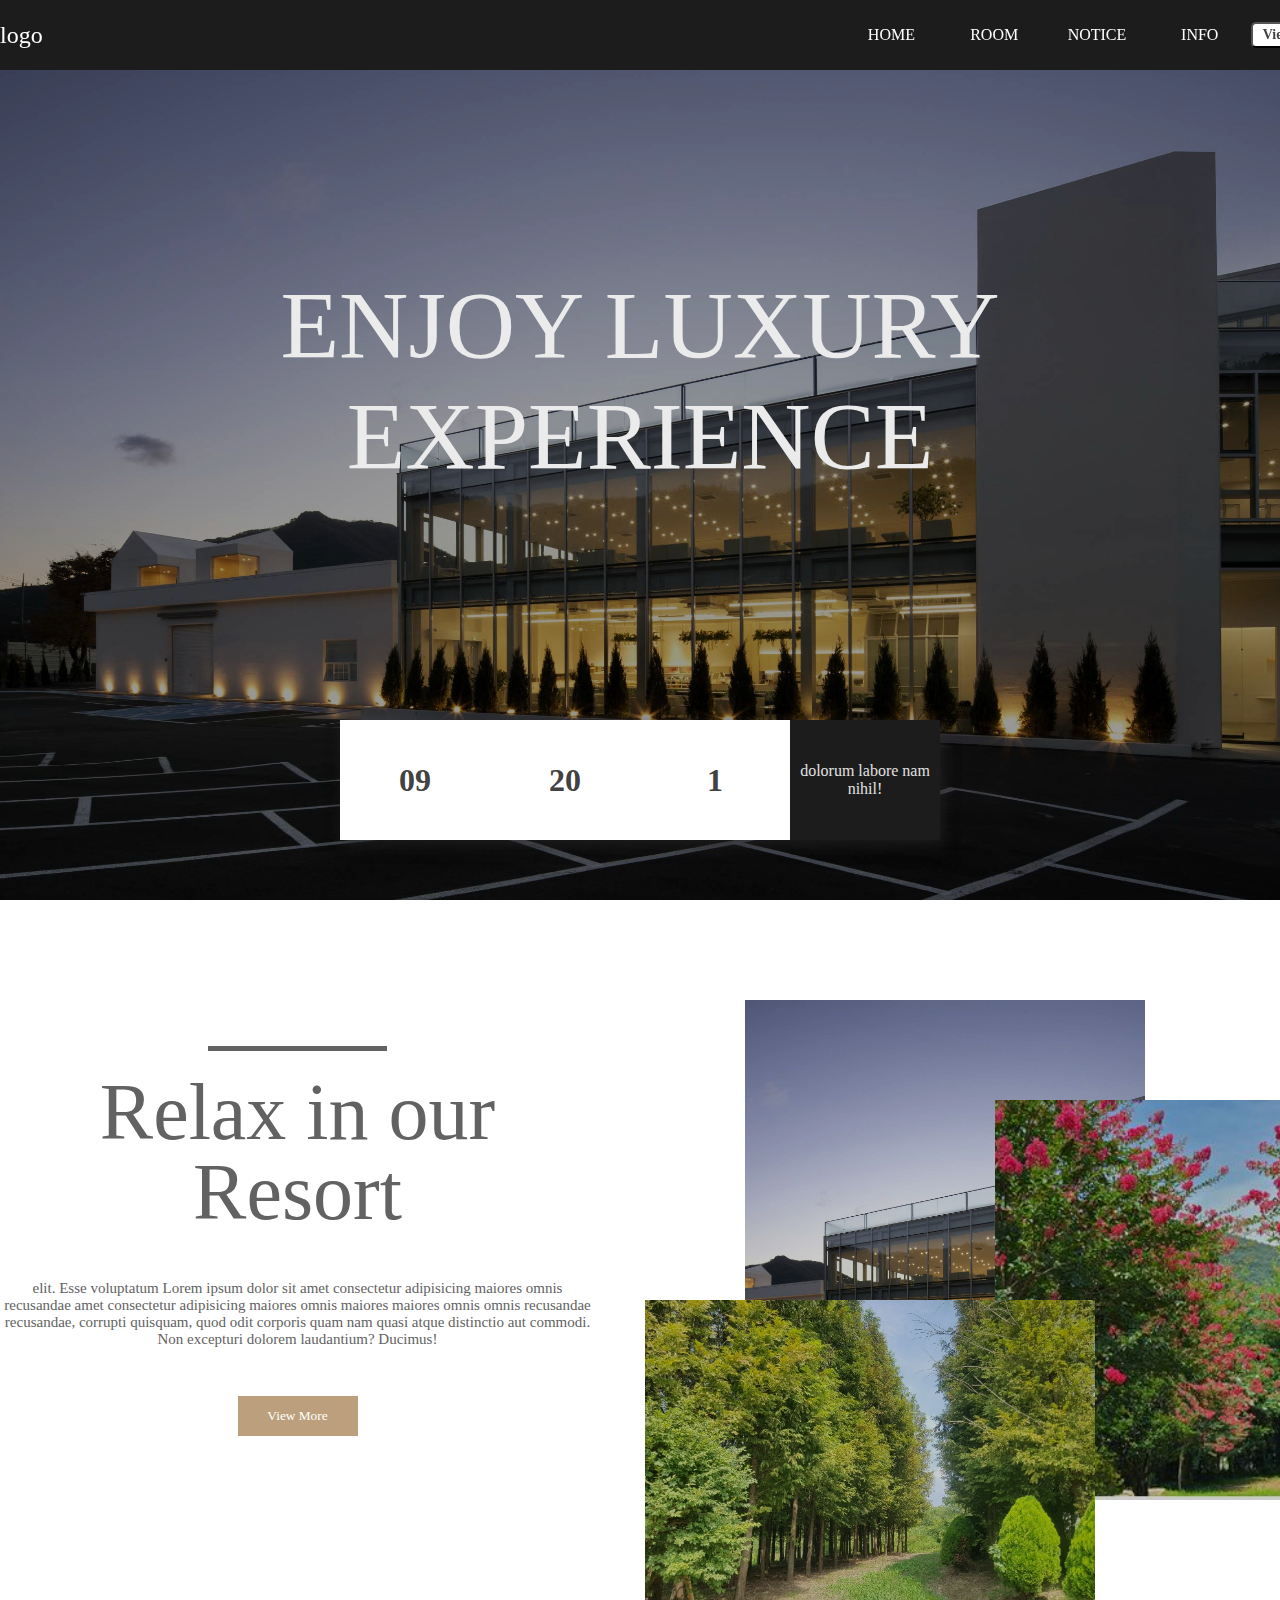
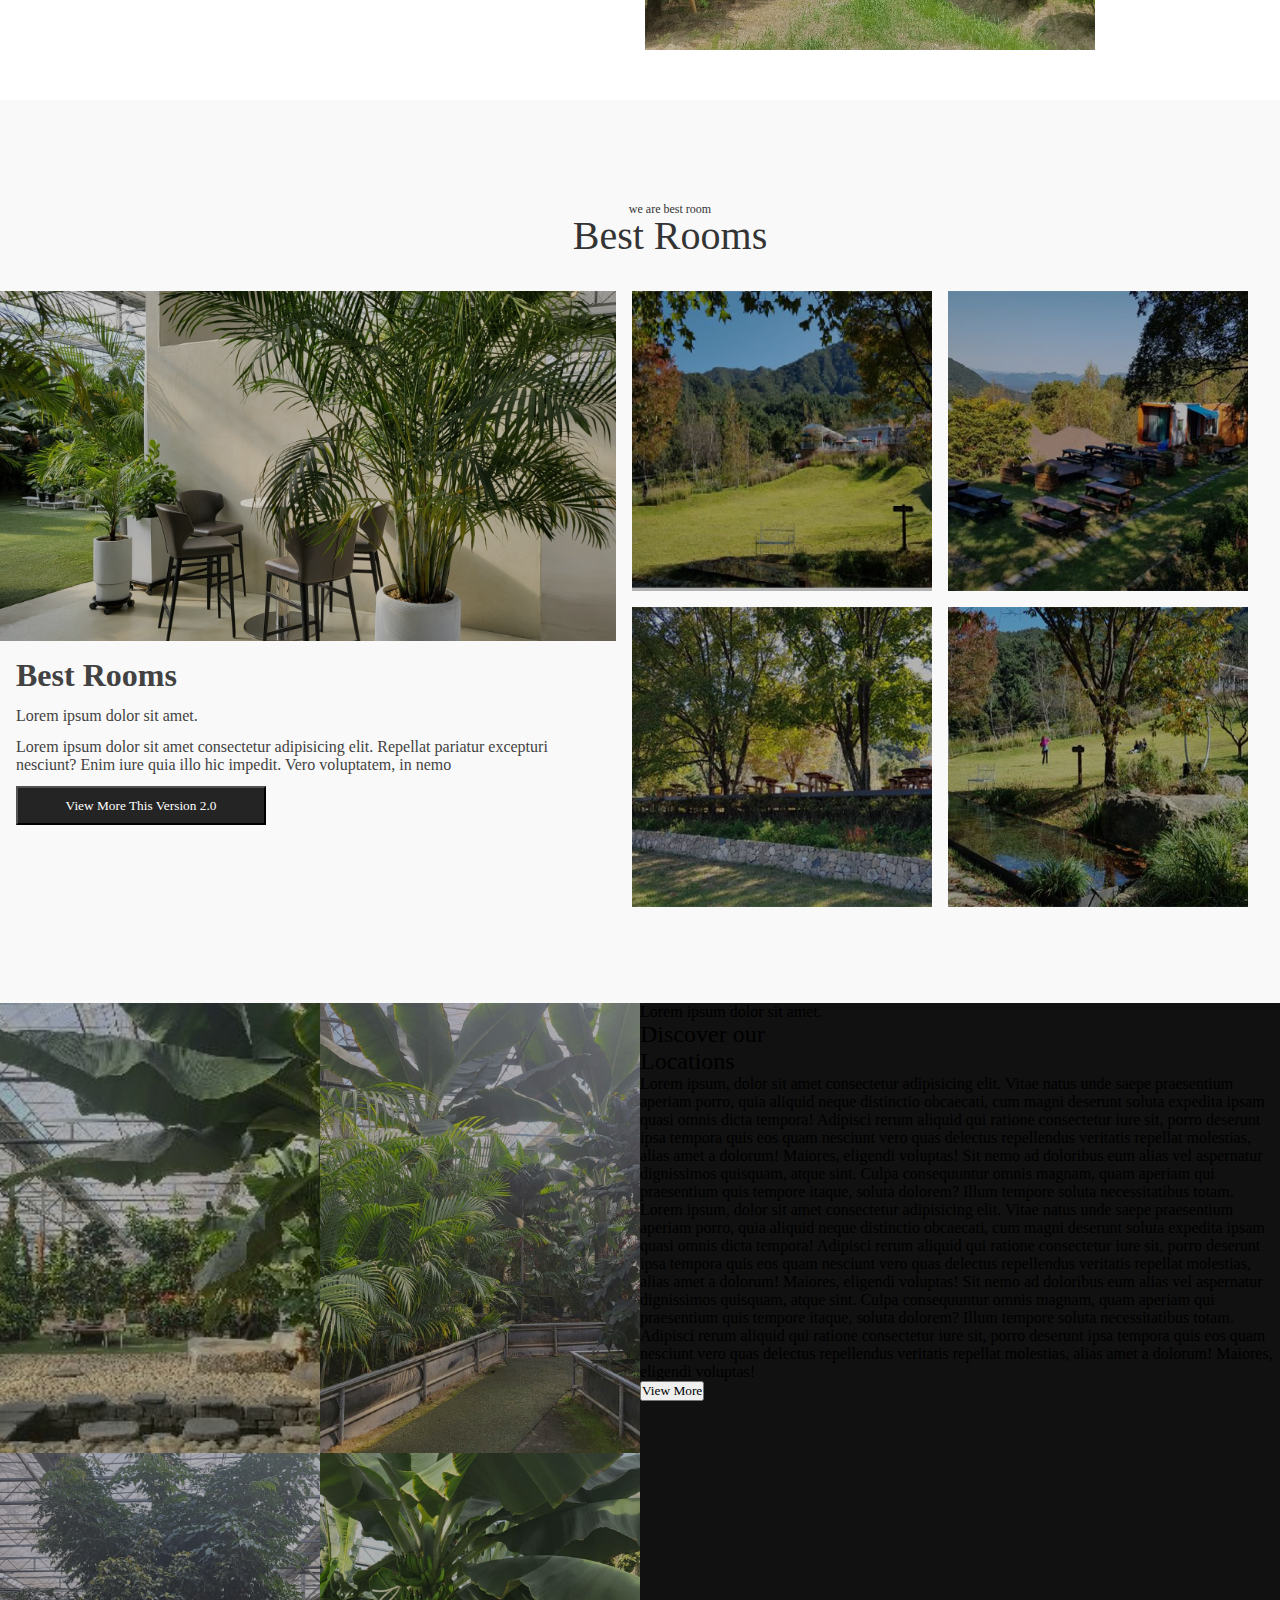
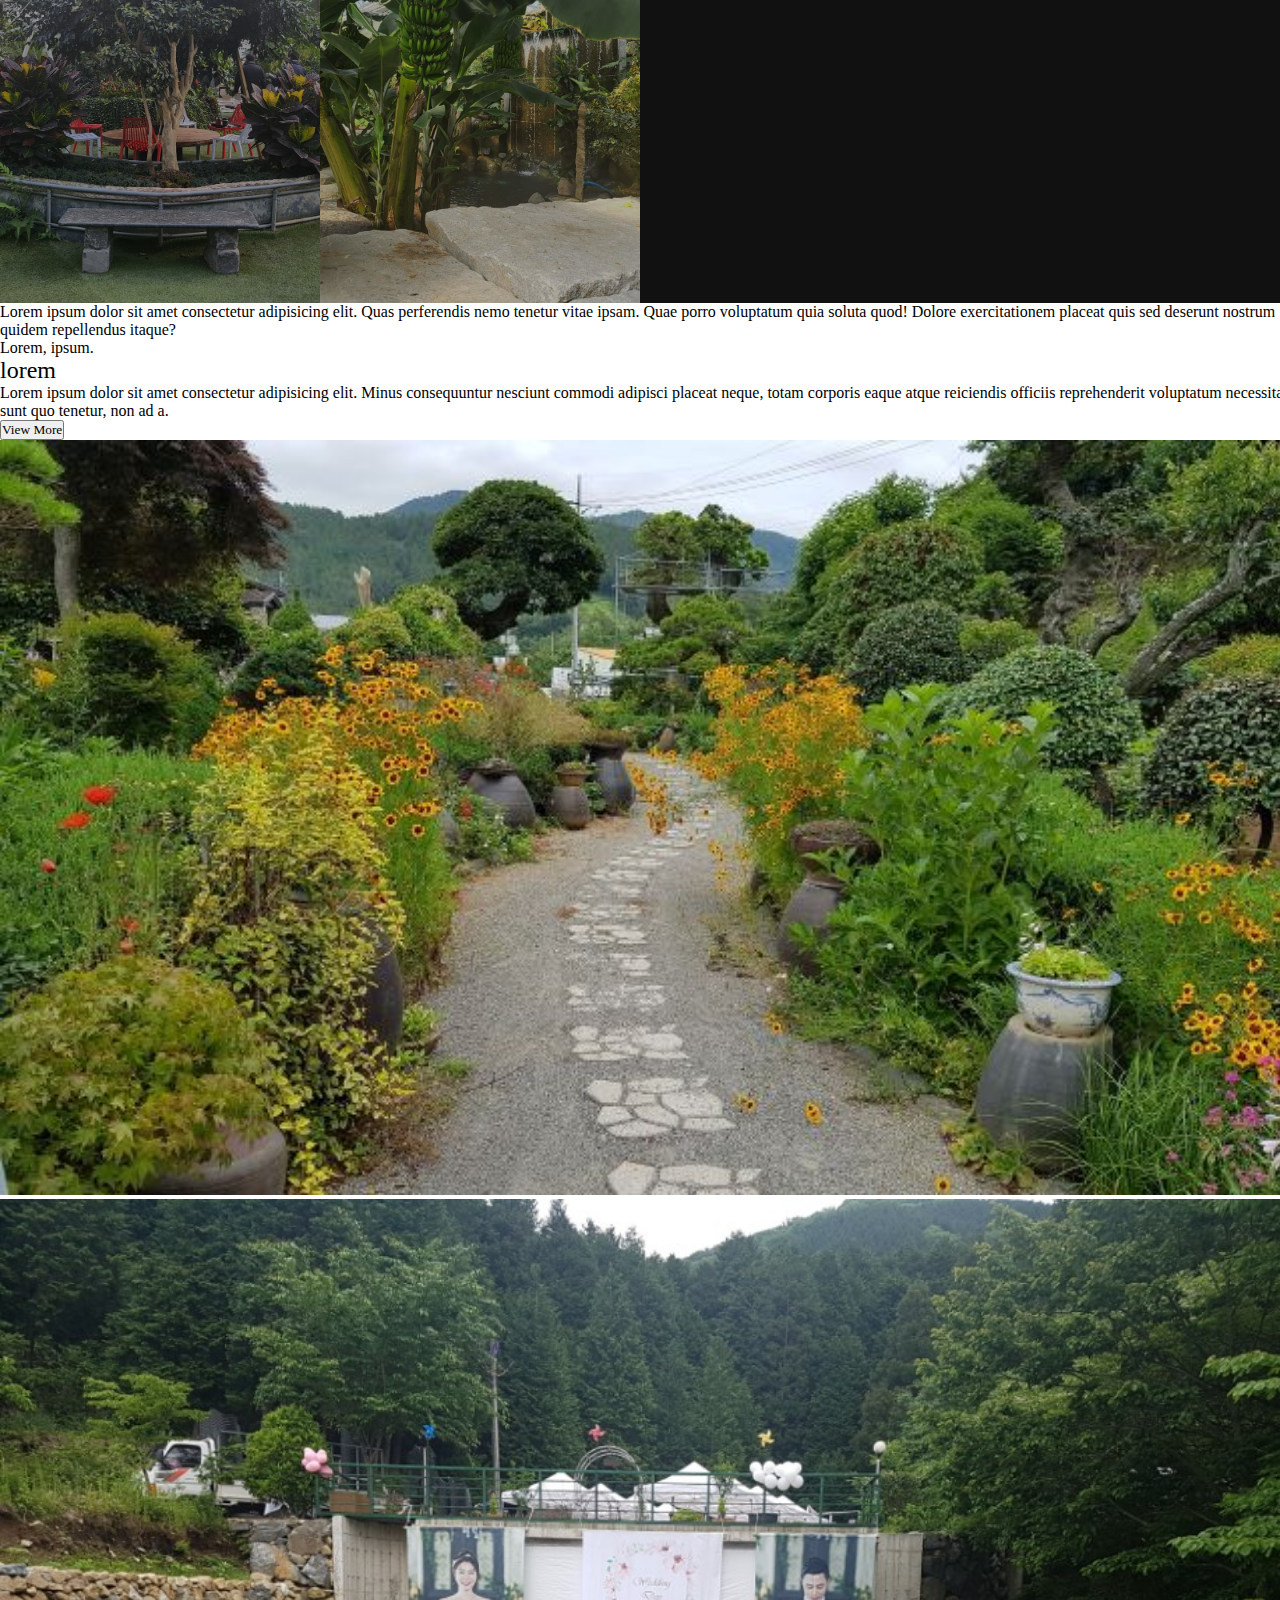
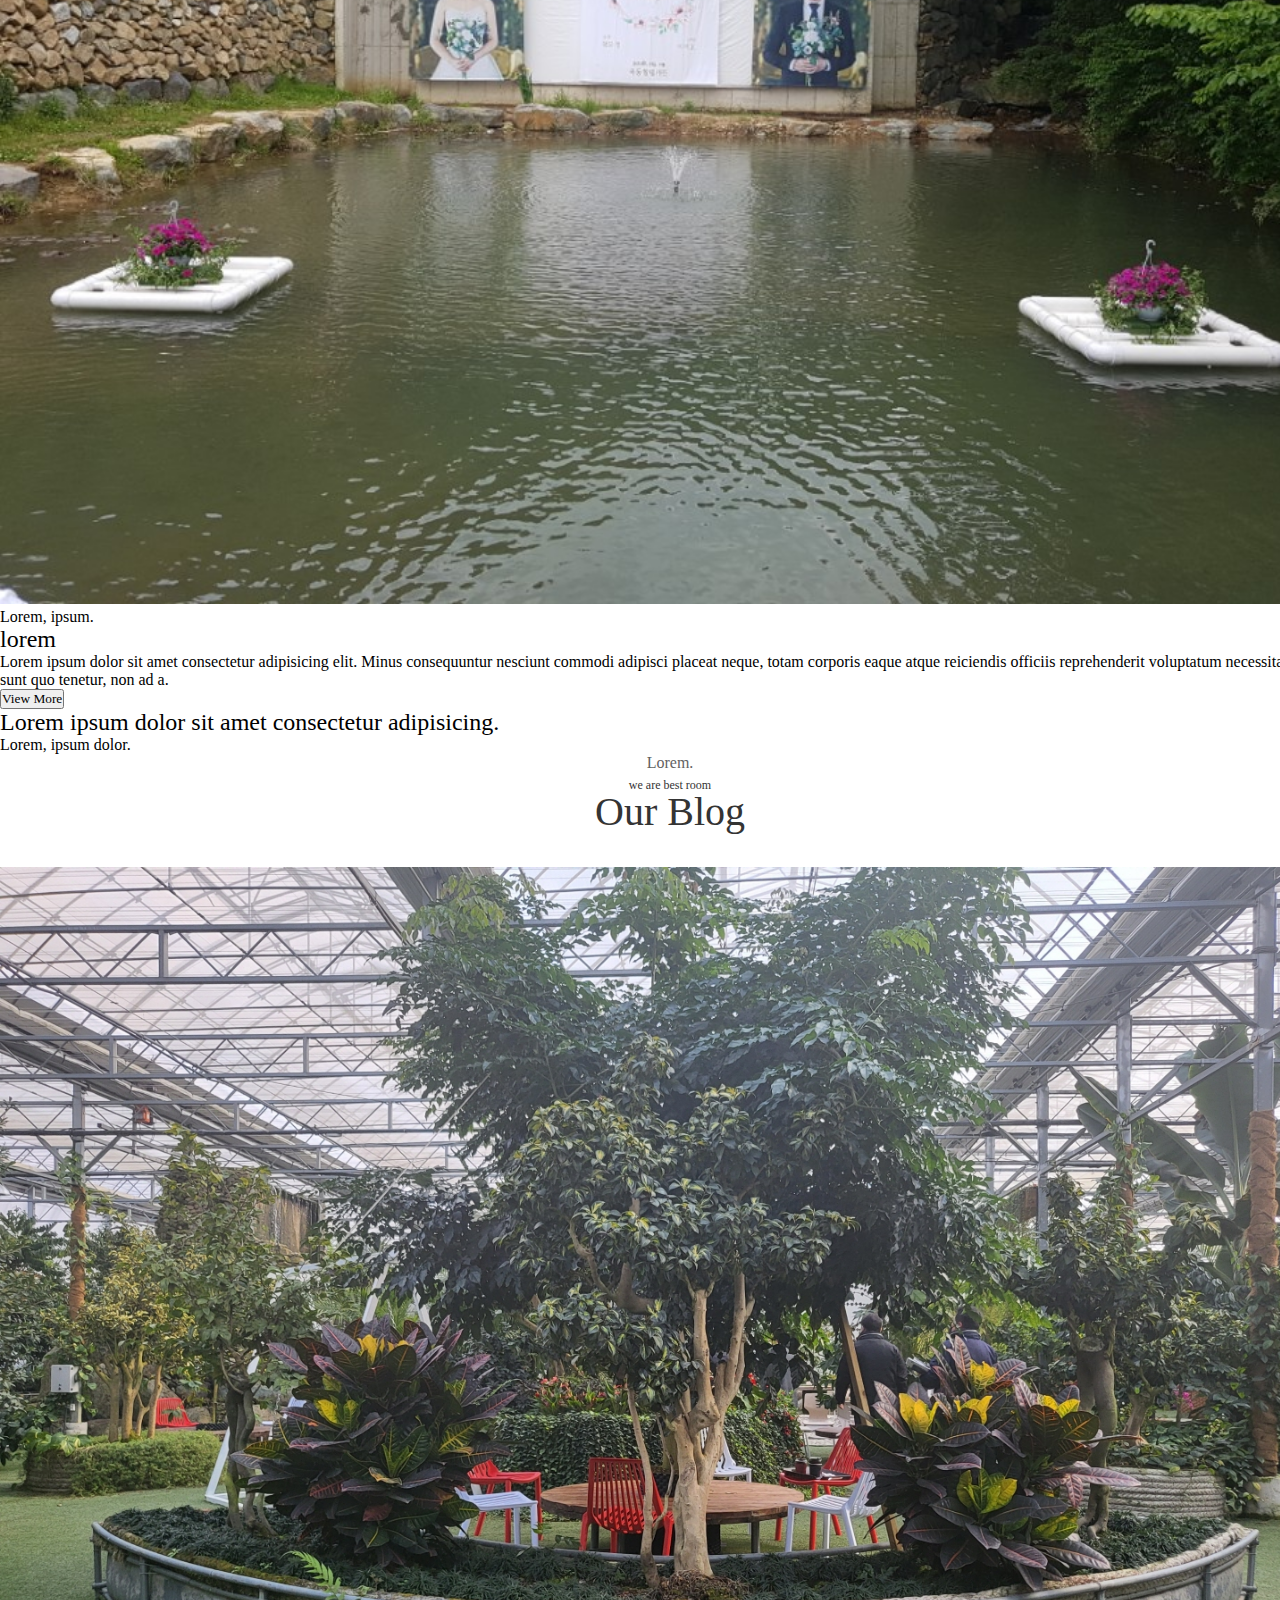
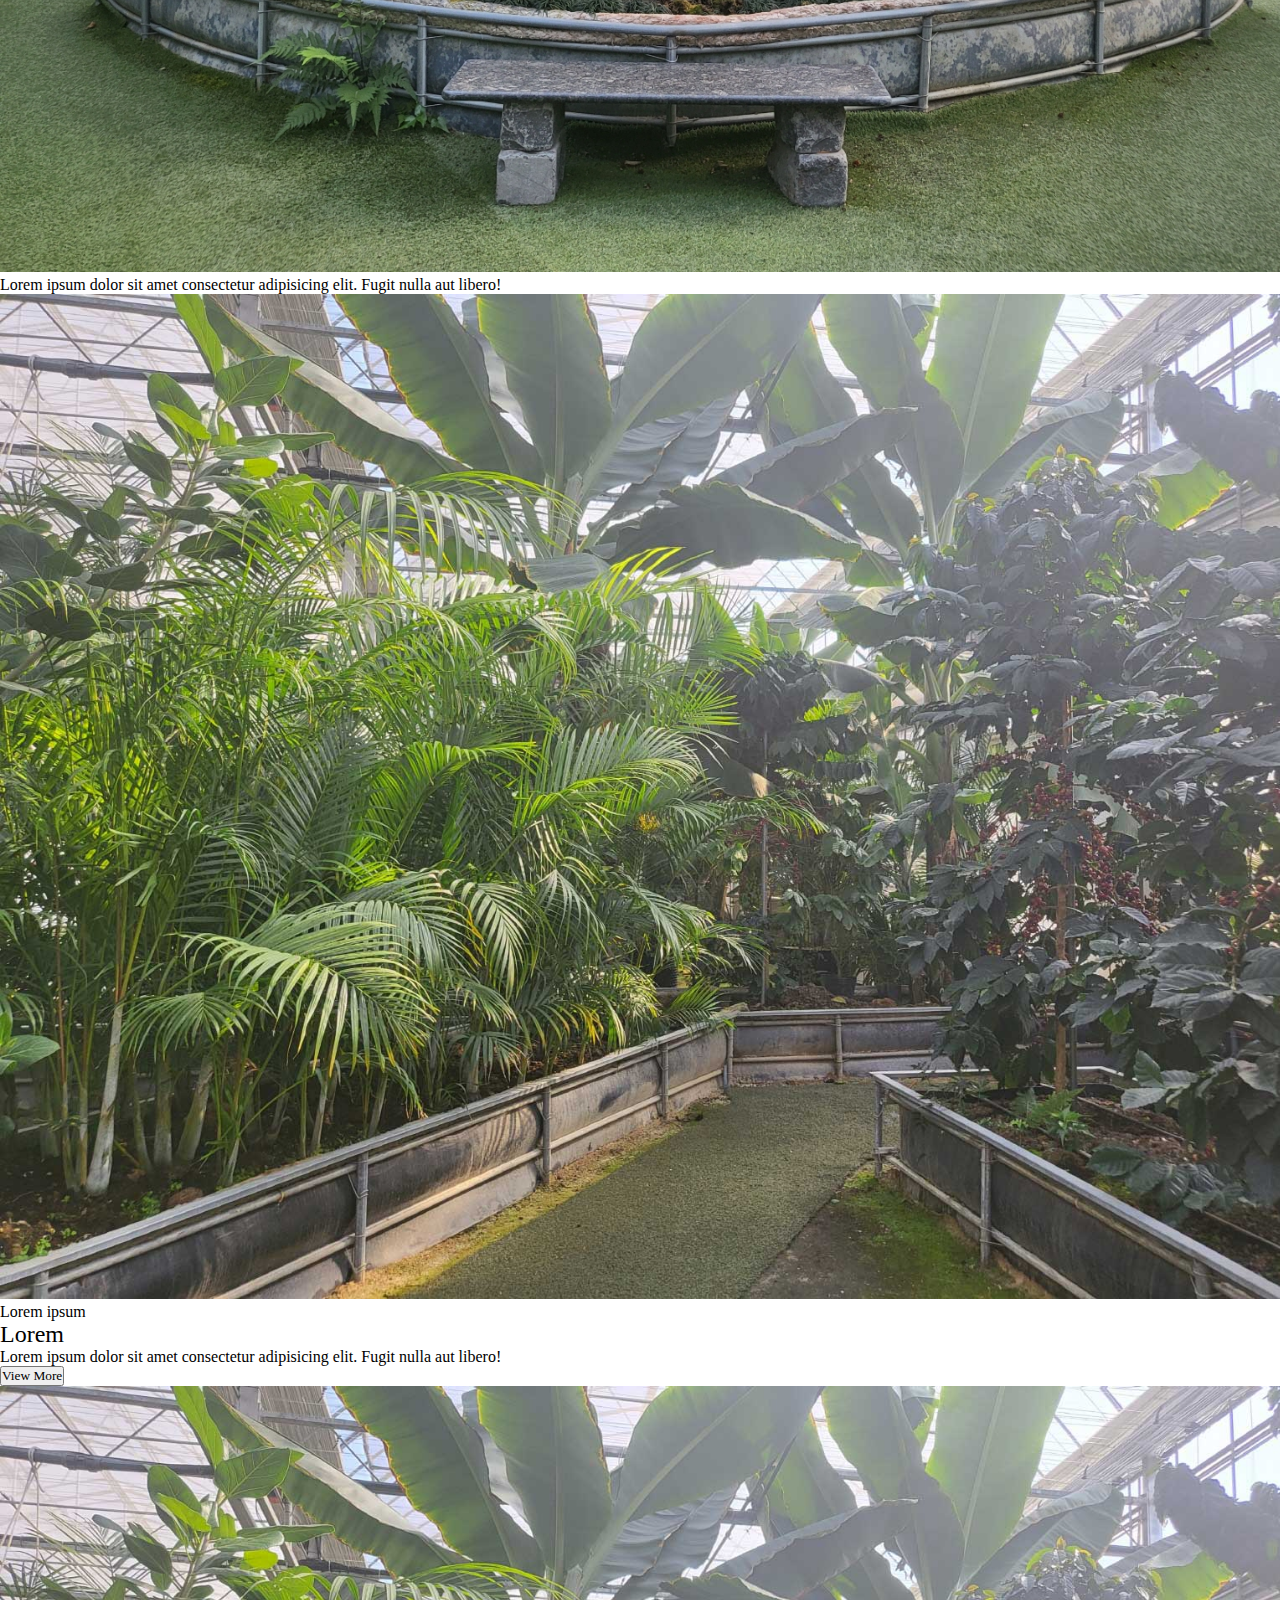
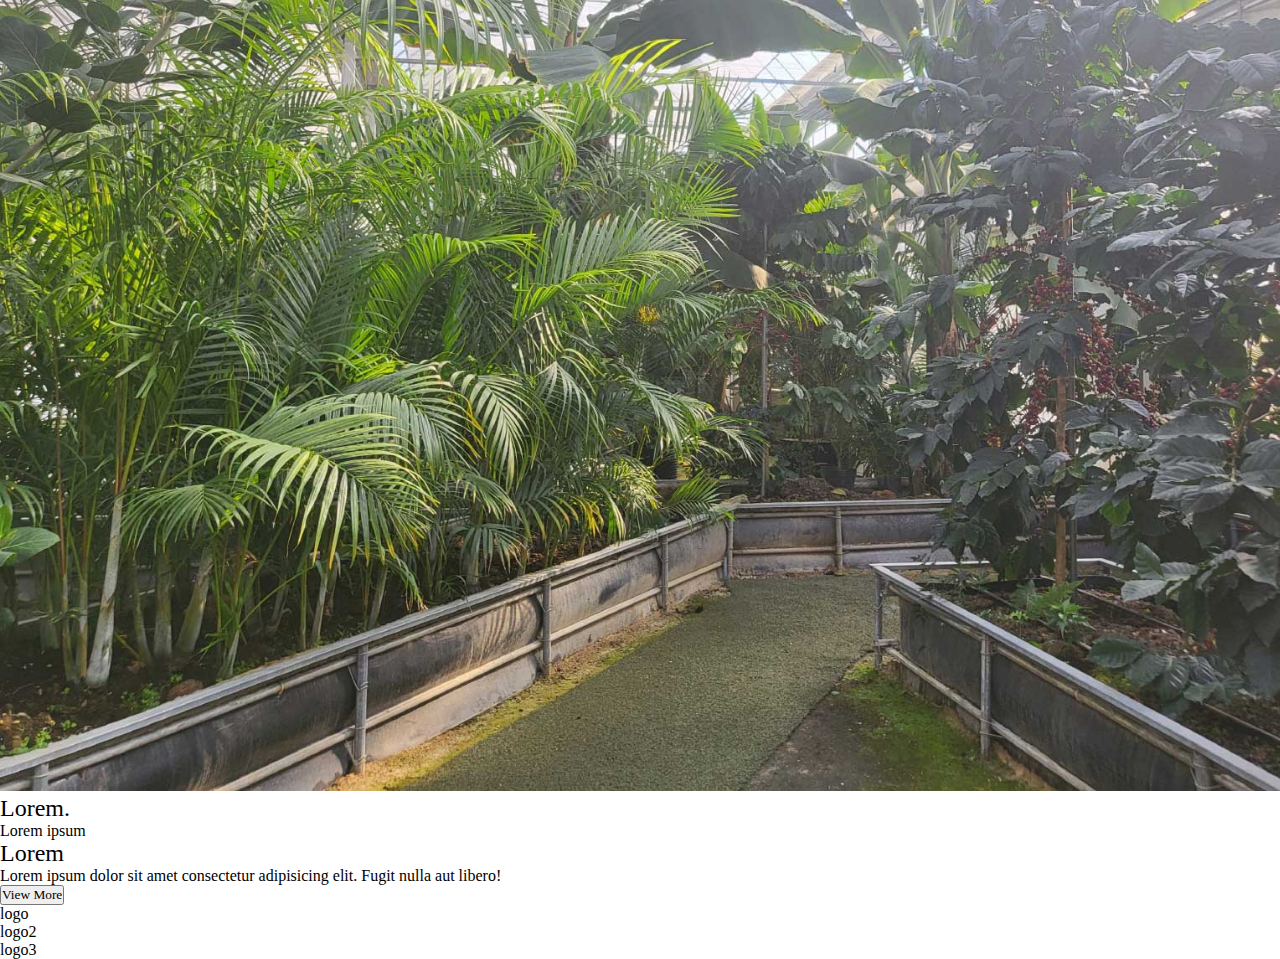
==== index.html @ f06d7219 "init" ====
<!DOCTYPE html>
<html lang="en">
<head>
    <meta charset="UTF-8">
    <meta http-equiv="X-UA-Compatible" content="IE=edge">
    <meta name="viewport" content="width=device-width, initial-scale=1.0">
    <title>Document</title>
    <link rel="stylesheet" href="./css/common.css">
    <link rel="stylesheet" href="./css/index.css">
</head>
<body>
    <header>
        <div class="container flex">
            <div class="logo">
                <div class="img_box"><h2>logo</h2></div>
            </div>
            <div class="menu flex">
                <a href="#" class="item">HOME</a>
                <a href="#" class="item">ROOM</a>
                <a href="#" class="item">NOTICE</a>
                <a href="#" class="item">INFO</a>
                <button>View More</button>
            </div>
        </div>
    </header>
    <main>
        <section id="slide">
            <div class="slide">
                <img src="./민간정원/느티나무의 사랑2.jpg" alt="">
            </div>
            <div class="text">ENJOY LUXURY <br>EXPERIENCE</div>
            <div class="slide_ctr flex">
                <div class="item">09</div>
                <div class="item">20</div>
                <div class="item">1</div>
                <div class="not_item">  dolorum labore nam nihil!</div>
            </div>
        </section>
        <section id="gal">
            <div class="container flex">
                <div class="text_wrap">
                    <h2>Relax in our Resort</h2>
                    <p> elit. Esse voluptatum Lorem ipsum dolor sit amet consectetur adipisicing maiores omnis recusandae  amet consectetur adipisicing maiores omnis  maiores   maiores omnis  omnis recusandae  recusandae, corrupti quisquam, quod odit corporis quam nam quasi atque distinctio aut commodi. Non excepturi dolorem laudantium? Ducimus!</p>
                    <button>View More</button>
                </div>
                <div class="img_wrap">
                    <div class="img_box"><img src="./민간정원/느티나무의 사랑2.jpg" alt=""></div>
                    <div class="img_box"><img src="./민간정원/엄마의정원4.jpg" alt=""></div>
                    <div class="img_box"><img src="./민간정원/엄마의정원5.jpg" alt=""></div>
                </div>
            </div>
        </section>
        <section id="room">
            <div class="container">
                <div class="title">
                    <h2>Best Rooms</h2>                    
                </div>
                <div class="content_wrap grid">
                    <div class="item">
                        <div class="img_box"><img src="./민간정원/통영동백커피식물원5.jpg" alt="통영동백커피식물원5"></div>
                        <div class="text_wrap item">
                            <h2 class="m_title">Best Rooms</h2>
                            <p class="mb_title">Lorem ipsum dolor sit amet.</p>
                            <p class="c_title">
                                Lorem ipsum dolor sit amet consectetur adipisicing elit. Repellat pariatur excepturi nesciunt? Enim iure quia illo hic impedit. Vero voluptatem, in nemo  
                            </p>
                            <button>View More This Version 2.0</button>
                        </div>
                    </div>
                    <div class="item"><div class="img_box"><img src="./민간정원/하미앙정원1.jpg" alt="하미앙정원1`"></div></div>
                    <div class="item"><div class="img_box"><img src="./민간정원/하미앙정원2.png" alt="하미앙정원2"></div></div>
                    
                    <div class="item"><div class="img_box"><img src="./민간정원/하미앙정원3.png" alt="하미앙정원3"></div></div>
                    <div class="item"><div class="img_box"><img src="./민간정원/하미앙정원4.png" alt="하미앙정원4"></div></div>
                </div>
            </div>
        </section>
        <section id="location">
            <div class="loction_wrap grid">
                <div class="item"><div class="img_box"><img src="./민간정원/통영동백커피식물원1.jpg" alt="통영동백커피식물원1"></div></div>
                <div class="item"><div class="img_box"><img src="./민간정원/통영동백커피식물원2.jpg" alt="통영동백커피식물원2"></div></div>
                <div class="item"><div class="img_box"><img src="./민간정원/통영동백커피식물원3.jpg" alt="통영동백커피식물원3"></div></div>
                <div class="item"><div class="img_box"><img src="./민간정원/통영동백커피식물원4.jpg" alt="통영동백커피식물원4"></div></div>
            </div>
            <div class="item right">
                <p class="tm_text">Lorem ipsum dolor sit amet.</p>
                <h2 class="m_title">Discover our</h2>
                <h2 class="m2_title">Locations</h2>
                <div class="text_wrap">
                    <p>Lorem ipsum, dolor sit amet consectetur adipisicing elit. Vitae natus unde saepe praesentium aperiam porro, quia aliquid neque distinctio obcaecati, cum magni deserunt soluta expedita ipsam quasi omnis dicta tempora!
                    Adipisci rerum aliquid qui ratione consectetur iure sit, porro deserunt ipsa tempora quis eos quam nesciunt vero quas delectus repellendus veritatis repellat molestias, alias amet a dolorum! Maiores, eligendi voluptas!
                    Sit nemo ad doloribus eum alias vel aspernatur dignissimos quisquam, atque sint. Culpa consequuntur omnis magnam, quam aperiam qui praesentium quis tempore itaque, soluta dolorem? Illum tempore soluta necessitatibus totam.</p>
                    <p>Lorem ipsum, dolor sit amet consectetur adipisicing elit. Vitae natus unde saepe praesentium aperiam porro, quia aliquid neque distinctio obcaecati, cum magni deserunt soluta expedita ipsam quasi omnis dicta tempora!
                    Adipisci rerum aliquid qui ratione consectetur iure sit, porro deserunt ipsa tempora quis eos quam nesciunt vero quas delectus repellendus veritatis repellat molestias, alias amet a dolorum! Maiores, eligendi voluptas!
                    Sit nemo ad doloribus eum alias vel aspernatur dignissimos quisquam, atque sint. Culpa consequuntur omnis magnam, quam aperiam qui praesentium quis tempore itaque, soluta dolorem? Illum tempore soluta necessitatibus totam.
                    Adipisci rerum aliquid qui ratione consectetur iure sit, porro deserunt ipsa tempora quis eos quam nesciunt vero quas delectus repellendus veritatis repellat molestias, alias amet a dolorum! Maiores, eligendi voluptas!</p>
                </div>
                <button>View More</button>
            </div>
        </section>
        <article><p>Lorem ipsum dolor sit amet consectetur adipisicing elit. Quas perferendis nemo tenetur vitae ipsam. Quae porro voluptatum quia soluta quod! Dolore exercitationem placeat quis sed deserunt nostrum quidem repellendus itaque?</p></article>
        <section id="grid_img">
            <div class="container">
                <div class="text_item">
                    <div class="t_title">Lorem, ipsum.</div>
                    <h2 class="">lorem</h2>
                    <p class="ctitle">Lorem ipsum dolor sit amet consectetur adipisicing elit. Minus consequuntur nesciunt commodi adipisci placeat neque, totam corporis eaque atque reiciendis officiis reprehenderit voluptatum necessitatibus sunt quo tenetur, non ad a.</p>
                    <button>View More</button>
                </div>
                <div class="img_box"><img src="./민간정원/춘화의 정원3.jpg" alt="춘화의 정원3"></div>
                <div class="img_box"><img src="./민간정원/옥동힐링가든5.jpg" alt="옥동힐링가든5"></div>
                <div class="text_item">
                    <div class="t_title">Lorem, ipsum.</div>
                    <h2 class="">lorem</h2>
                    <p class="ctitle">Lorem ipsum dolor sit amet consectetur adipisicing elit. Minus consequuntur nesciunt commodi adipisci placeat neque, totam corporis eaque atque reiciendis officiis reprehenderit voluptatum necessitatibus sunt quo tenetur, non ad a.</p>
                    <button>View More</button>
                </div>
            </div>
        </section>
        <section id="backImg">
            <div class="text_box">
                <h2 class="bigText">
                    Lorem ipsum dolor sit amet consectetur adipisicing.
                </h2>
                <p>Lorem, ipsum dolor.</p>
                
            </div>
        </section>
        <section id="blog">
            <div class="container">
                <div class="title">
                    <p>Lorem.</p>
                    <h2>Our Blog</h2>
                </div>
                <div class="blog_grid">
                    <div class="img_box"><img src="./민간정원/통영동백커피식물원3.jpg" alt="통영동백커피식물원3"></div>
                    <div class="text_box">Lorem ipsum dolor sit amet consectetur adipisicing elit. Fugit nulla aut libero!</div>
                    <div class="img_box"><img src="./민간정원/통영동백커피식물원2.jpg" alt="통영동백커피식물원3"></div>
                    <div class="text_btn_box">
                        <p>Lorem ipsum</p>
                        <h2>Lorem</h2>
                        <p>Lorem ipsum dolor sit amet consectetur adipisicing elit. Fugit nulla aut libero!</p>
                        <button>View More</button>
                    </div>
                    <div class="img_box"><img src="./민간정원/통영동백커피식물원2.jpg" alt="통영동백커피식물원3"></div>
                    <div class="text_box"><h2>Lorem.</h2></div>
                    <div class="text_btn_box">
                        <p>Lorem ipsum</p>
                        <h2>Lorem</h2>
                        <p>Lorem ipsum dolor sit amet consectetur adipisicing elit. Fugit nulla aut libero!</p>
                        <button>View More</button>
                    </div>
                </div>
            </div>
        </section>
    </main>
    <footer>
        <div class="container">
            <div class="t_footer">
                <div class="item"></div>
                <div class="item"></div>
                <div class="item"></div>
            </div>
            <div class="b_footer">
                <div class="menu">
                    <a href="#"></a>
                    <a href="#"></a>
                    <a href="#"></a>
                    <a href="#"></a>
                    <a href="#"></a>
                </div>
                <div class="r_item">
                    <div class="logo">logo</div>
                    <div class="logo">logo2</div>
                    <div class="logo">logo3</div>
                </div>
            </div>
        </div>
    </footer>
</body>
</html>
---- css/common.css ----
*{margin: 0; padding: 0; box-sizing: border-box; color: inherit; font-family: 'notos'; font-weight: 500;}
a{text-decoration: none;}

@font-face {
    font-weight: 500;
    font-family: 'notos';
    src: url(/fonts/NotoSans/NotoSansKR-Regular.otf);
}

@font-face {
    font-weight: 700;
    font-family: 'notos';
    src: url(/fonts/NotoSans/NotoSansKR-Bold.otf);
}
.flex{display: flex;}
.grid{display: grid;}
.none{display: none;}

.container{width: 1340px; margin: 0 auto;}

.title{color: #90908e; text-align: center;}
.title h2{margin-top: 1rem; font-size: 2rem;}

img{width: 100%; height: 100%; object-fit: cover;}
---- css/index.css ----
header{position: fixed; top: 0px; left: 0; width: 100%; height: 70px; background-color: #1c1c1c;  z-index: 100;}
.title{padding-bottom: 2rem; color: #626262; }
.title h2{ font-size: 2.5rem; color: #343434; position: relative;}
.title h2::after{content: 'we are best room '; width: 100%;  position: absolute; top: -10px; left: 0; font-size: 12px; text-align: center;}

/* 헤더 영역 */
header .logo{width: 250px; color: #FFF;}
header .container{height: 100%; justify-content: space-between; align-items: center;}
header .menu{color: #fff; width: 500px; height: 100%;  align-items: center}
header .menu .item{flex: 1; width: 100%; height: 100%; text-align: center; display: flex; align-items: center; justify-content: center;}
header .menu button{border-radius: 5px; background-color: #fff; color: #424242; padding: .2rem .6rem; font-size: 14px; font-weight: 700;}
/* 슬라이드 영역 */
main #slide .slide{width: 100%; height: calc(100vh ); position: relative; display: flex; justify-content: center;}
main #slide img{width: 100%; height: 100%;filter: brightness(.6); }
main #slide .text{position: absolute; width: 100%; top: 30%; z-index: 1;text-align: center; color: #ebebeb; font-size: 6rem; font-weight: 500;}
main #slide .slide_ctr{width: 600px; height: 120px; margin: 0 auto; position: absolute; top: 80%; left: calc(100vw / 2 - 300px); box-shadow: 3px 5px 13px #2e2d2d85;}
main #slide .slide_ctr>div{flex: 1; display: flex; justify-content: center; align-items: center;}
main #slide .slide_ctr .item{text-align: center; background-color: #fff; font-size: 2rem; font-weight: bold; color: #424242;}
main #slide .slide_ctr .not_item{background-color: #1c1c1c; color: #e2e2e2;text-align: center;}
/* 갤러리 영역 */
main #gal .container{gap: 150px; height: 800px; padding-top: 100px;}
main #gal .container>div{flex: 1;}
main #gal .container .text_wrap{padding-top: 4.5rem; display: flex; align-items: center; gap: 3rem; flex-direction: column; text-align: center; color: #626262;}
main #gal .container .text_wrap h2{font-size: 5rem; font-weight: 300;  position: relative; line-height: 80px;}
main #gal .container .text_wrap h2::after{content: ''; width: 30%; height: 5px; position: absolute; background-color: #626262; top: -16%; left: calc(100% - 65%);}
main #gal .container .text_wrap p{font-size: 15px;}
main #gal .container .text_wrap button{width: 120px; line-height: 40px; background-color: #bc9f7c; border: unset; color: #fff; text-align: center; font-weight: 500;}
main #gal .container .img_wrap{position: relative; }
main #gal .container .img_wrap>div{position: absolute;  filter: brightness(.8); }
main #gal .container .img_wrap>div:nth-child(1){width: 400px; height: 450px; z-index: 1; transform: translate();}
main #gal .container .img_wrap>div:nth-child(2){width: 350px; height: 400px; z-index: 2; transform: translate(250px, 100px);}
main #gal .container .img_wrap>div:nth-child(3){width: 450px; height: 350px; z-index: 3; transform: translate(-100px, 300px);}
/* 방 영역 */
#room{background-color: #f9f9f9; padding: 6rem 0rem;}
#room .content_wrap{grid-template-columns: repeat(4, 300px);  gap: 1rem;}
#room .content_wrap .item .img_box{height: 300px; filter: brightness(.7);}
#room .content_wrap .item .text_wrap{padding: 1rem; display: grid; gap: .8rem; color: #424242;}
#room .content_wrap .item .text_wrap h2{font-weight: 700; font-size: 2rem;}
#room .content_wrap .item .text_wrap button{width: 250px; background-color: #242424; color: #fff; line-height: 35px;}
#room .content_wrap .item:nth-child(1){grid-column: 1/3; grid-row: 1/3;}
#room .content_wrap .item:nth-child(1) .img_box{height: 350px; filter: brightness(.8);}
/* 지역영역 */
#location{display: flex;}
#location>div{flex: 1;}
#location .loction_wrap{ height: 900px; grid-template-columns: repeat(2, 1fr);}
#location .loction_wrap .img_box{height: 100%; filter: brightness(.7);}
#location .right{background-color: #111; di}
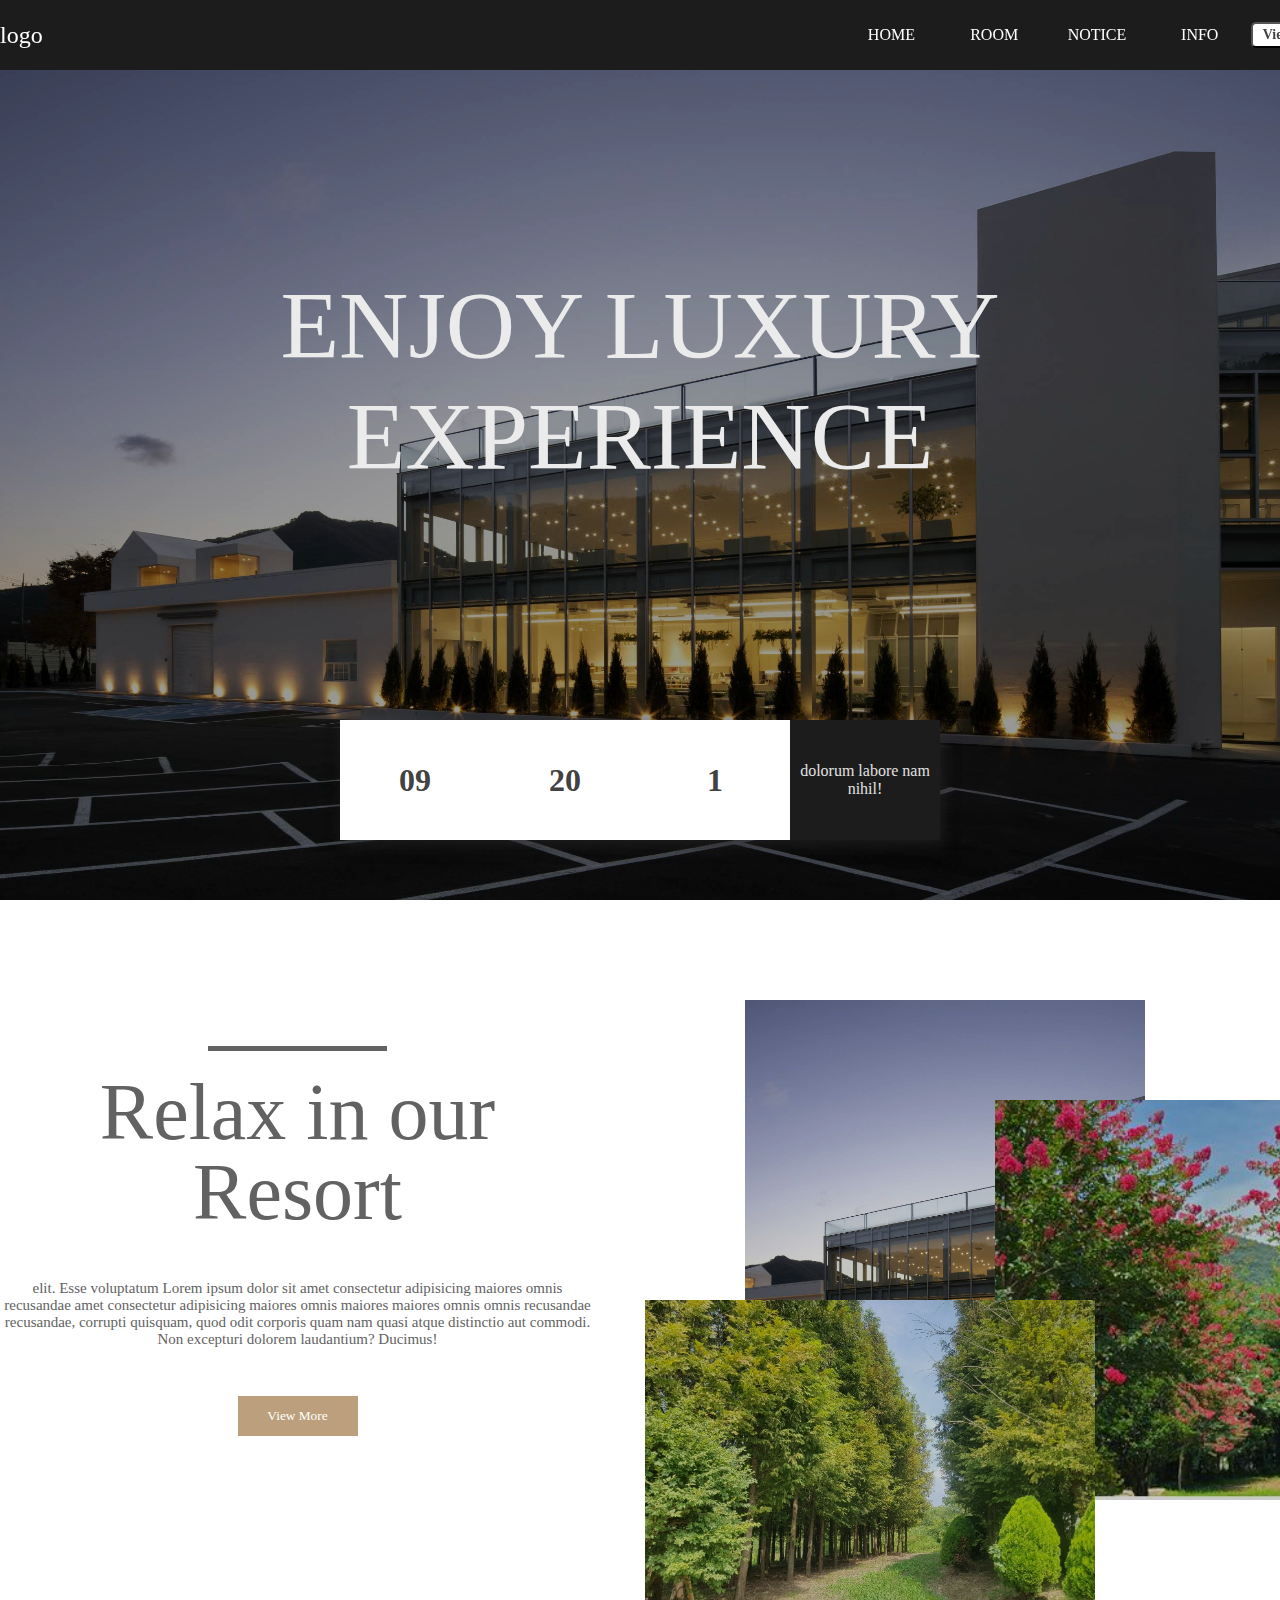
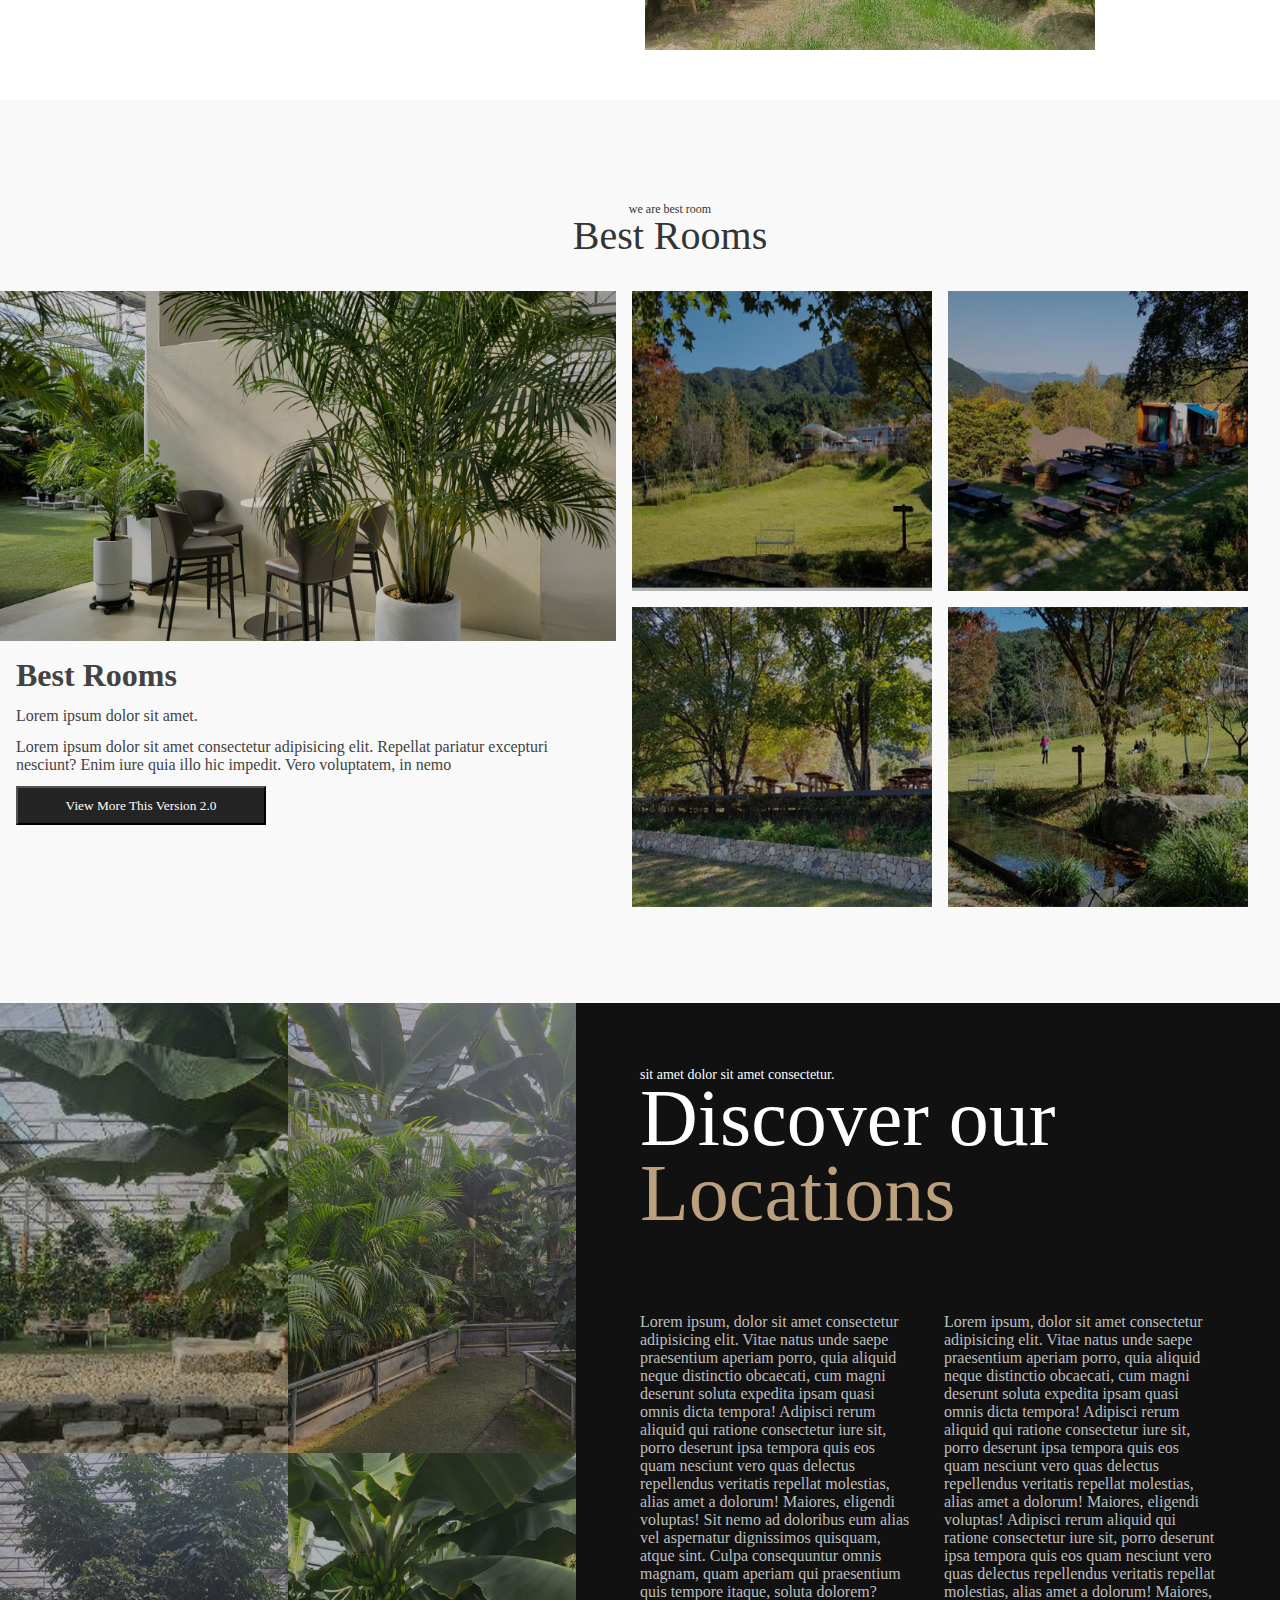
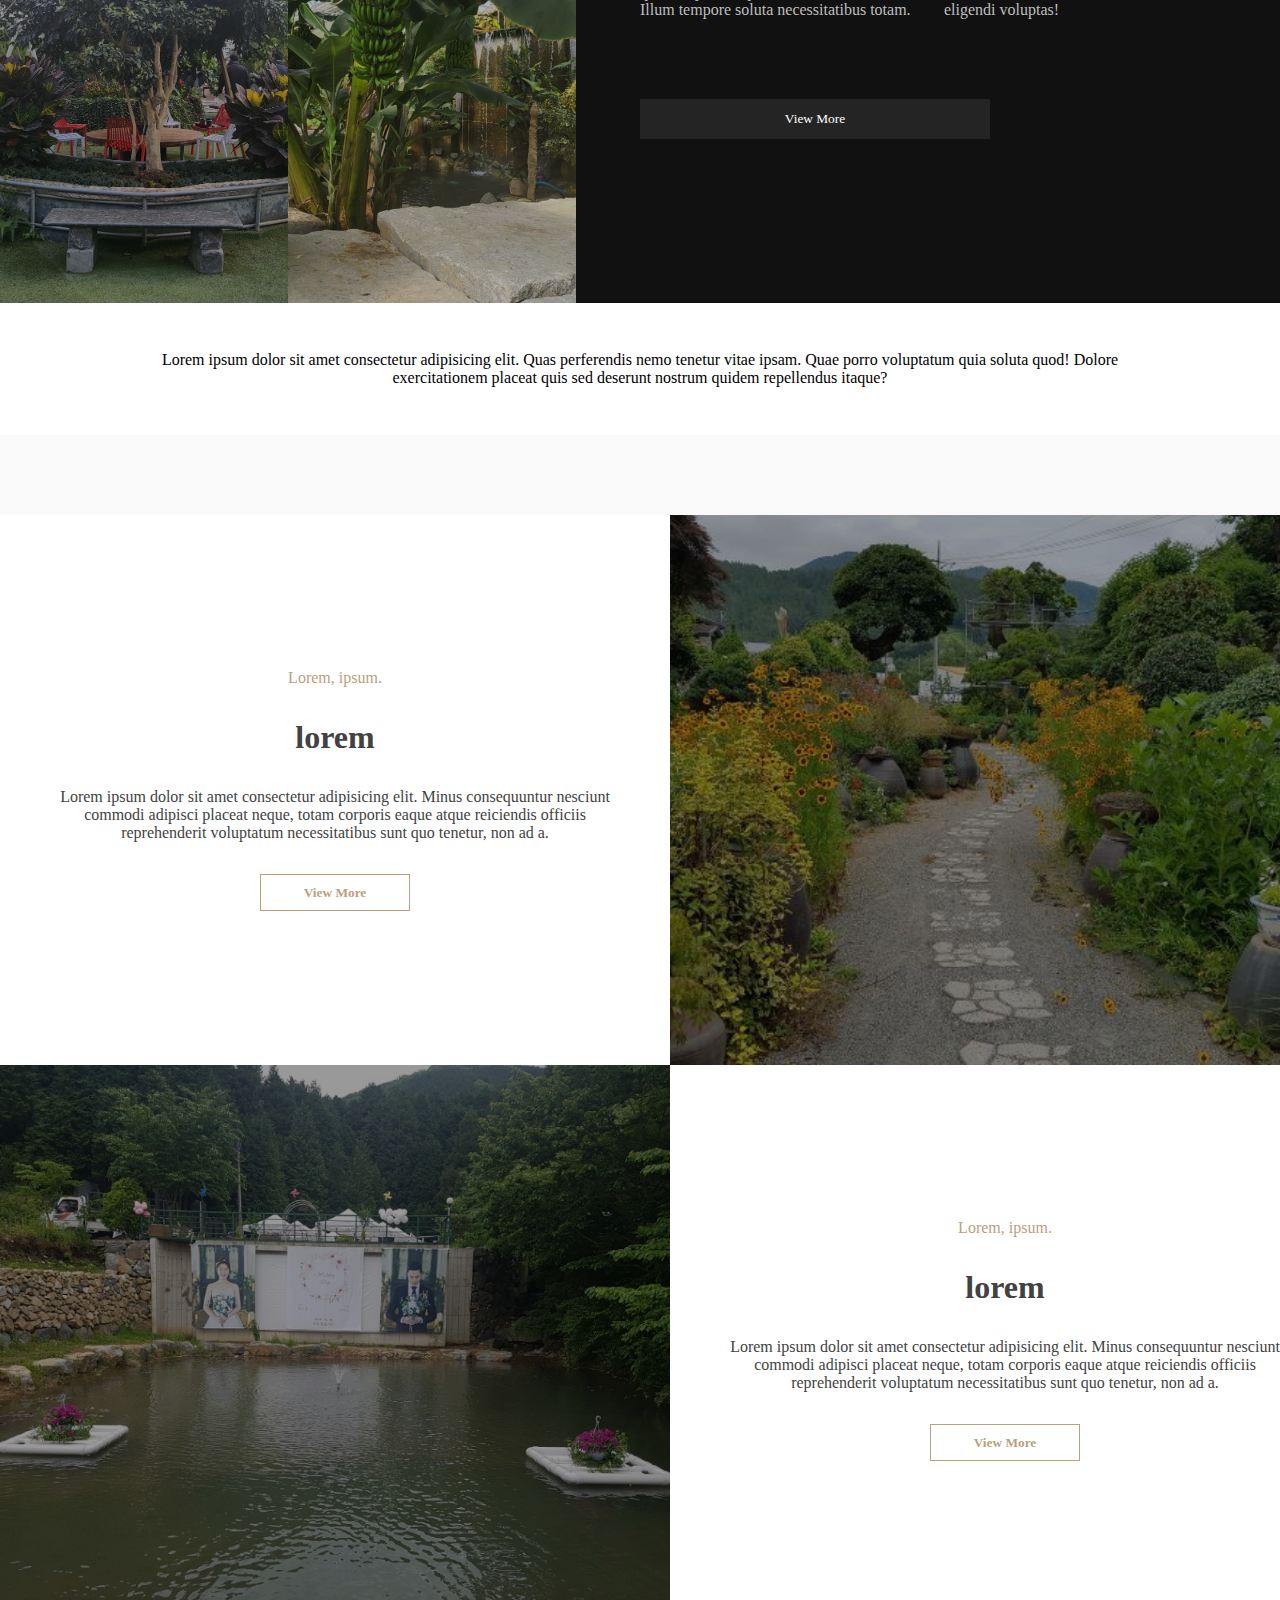
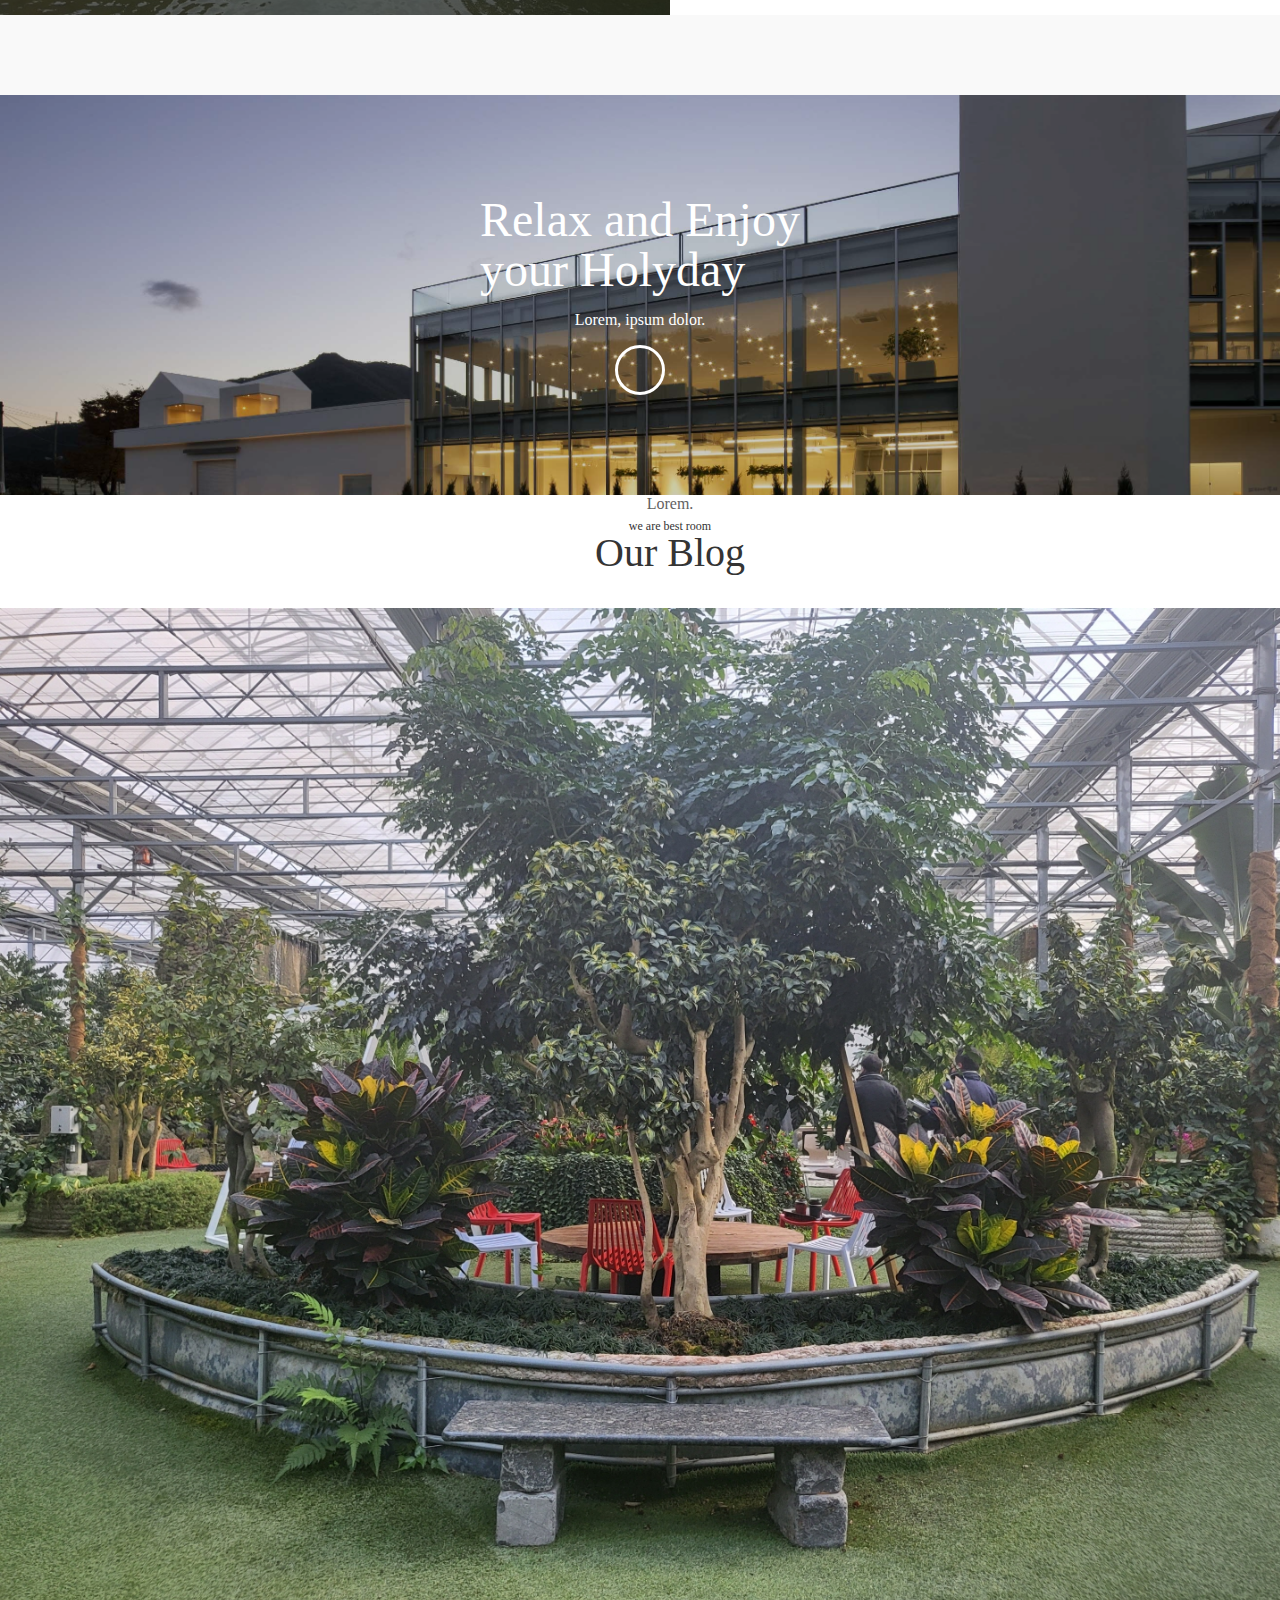
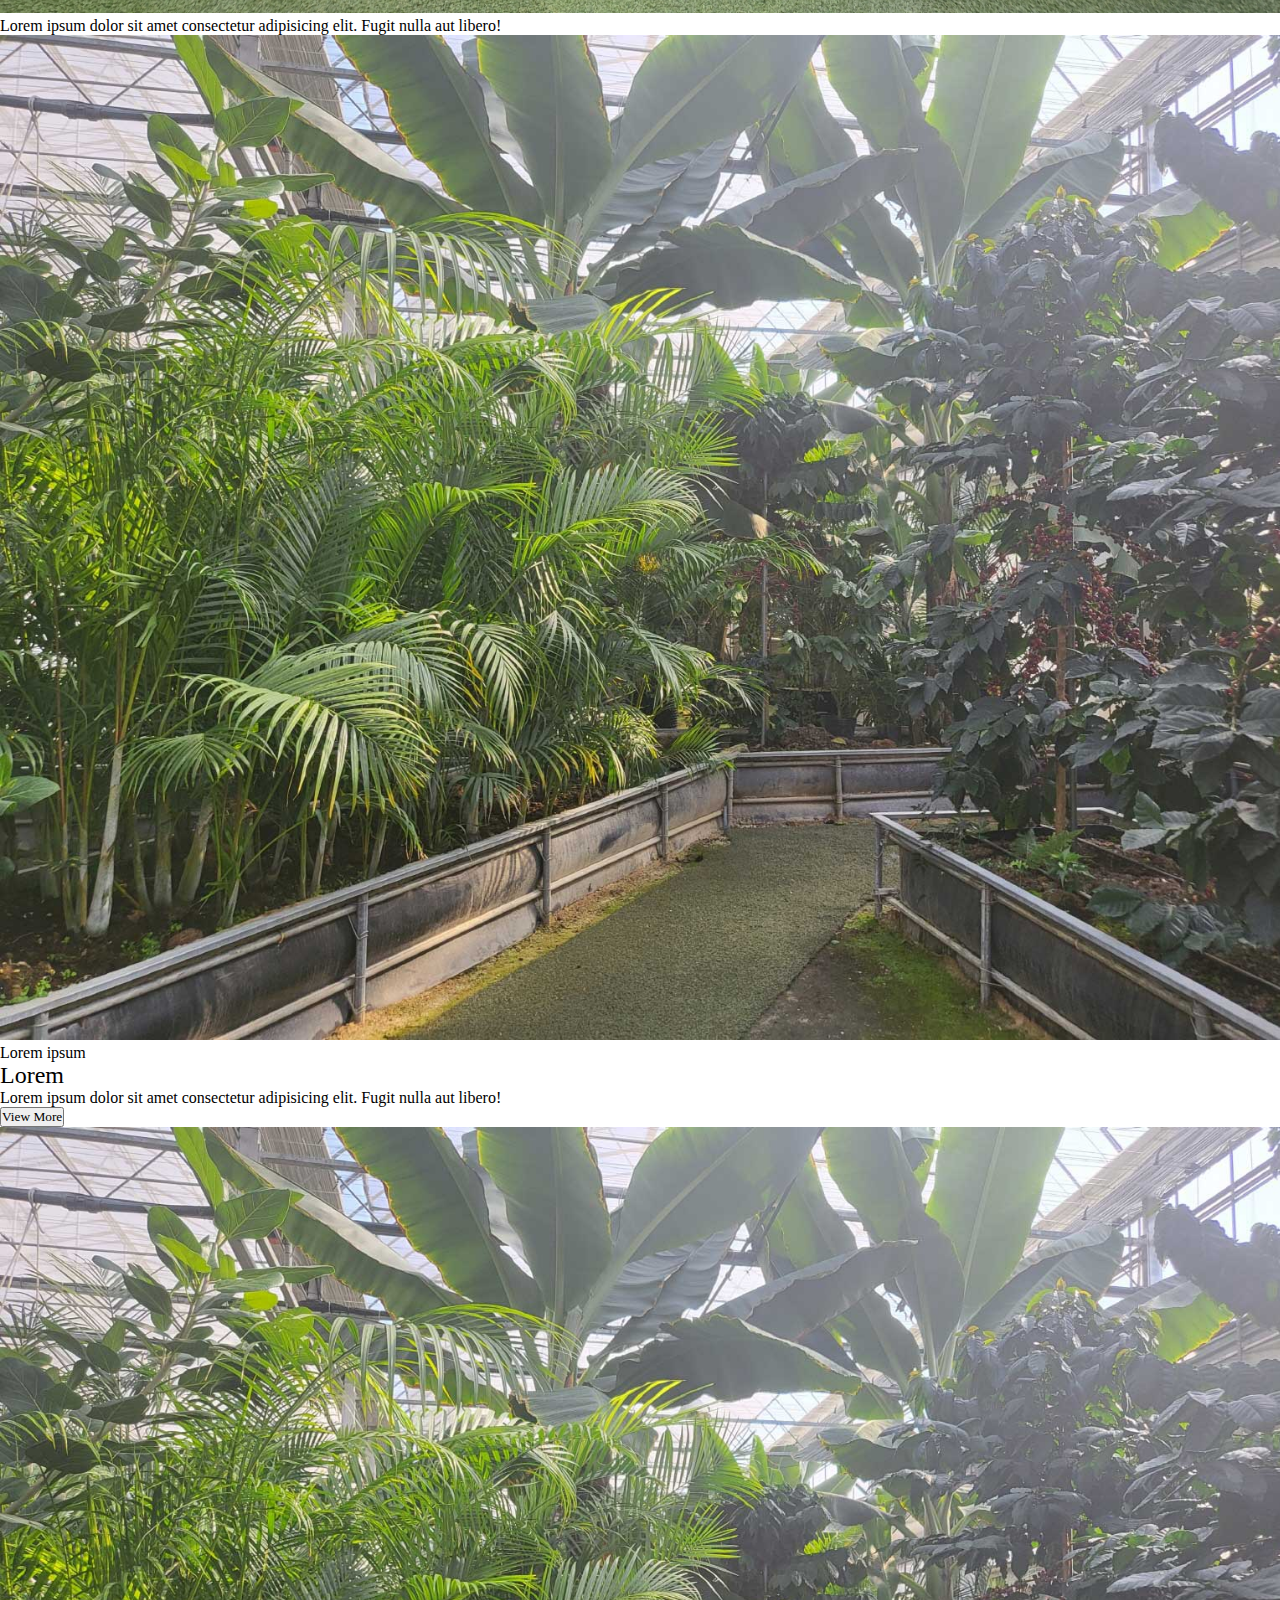
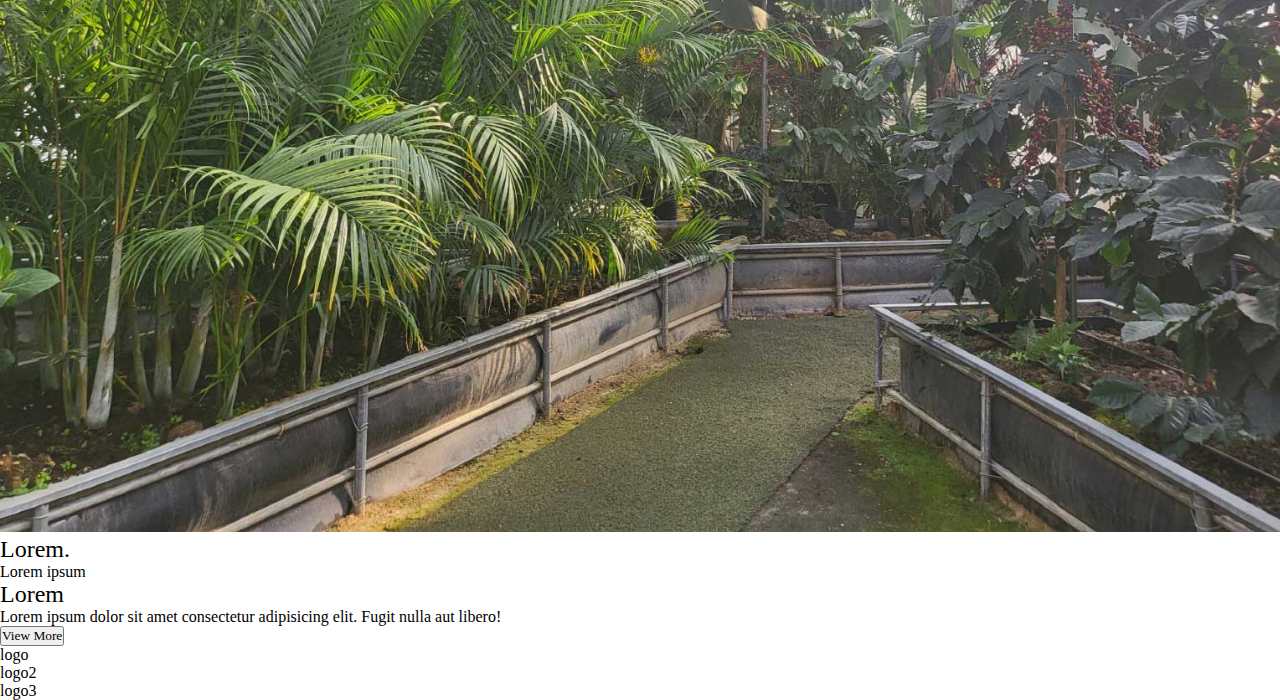
==== commit 18720d0d: "2" ====
--- a/index.html
+++ b/index.html
@@ -83,7 +83,7 @@
                 <div class="item"><div class="img_box"><img src="./민간정원/통영동백커피식물원4.jpg" alt="통영동백커피식물원4"></div></div>
             </div>
             <div class="item right">
-                <p class="tm_text">Lorem ipsum dolor sit amet.</p>
+                <p class="tm_text">sit amet  dolor sit amet consectetur.</p>
                 <h2 class="m_title">Discover our</h2>
                 <h2 class="m2_title">Locations</h2>
                 <div class="text_wrap">
@@ -92,7 +92,7 @@
                     Sit nemo ad doloribus eum alias vel aspernatur dignissimos quisquam, atque sint. Culpa consequuntur omnis magnam, quam aperiam qui praesentium quis tempore itaque, soluta dolorem? Illum tempore soluta necessitatibus totam.</p>
                     <p>Lorem ipsum, dolor sit amet consectetur adipisicing elit. Vitae natus unde saepe praesentium aperiam porro, quia aliquid neque distinctio obcaecati, cum magni deserunt soluta expedita ipsam quasi omnis dicta tempora!
                     Adipisci rerum aliquid qui ratione consectetur iure sit, porro deserunt ipsa tempora quis eos quam nesciunt vero quas delectus repellendus veritatis repellat molestias, alias amet a dolorum! Maiores, eligendi voluptas!
-                    Sit nemo ad doloribus eum alias vel aspernatur dignissimos quisquam, atque sint. Culpa consequuntur omnis magnam, quam aperiam qui praesentium quis tempore itaque, soluta dolorem? Illum tempore soluta necessitatibus totam.
+                    
                     Adipisci rerum aliquid qui ratione consectetur iure sit, porro deserunt ipsa tempora quis eos quam nesciunt vero quas delectus repellendus veritatis repellat molestias, alias amet a dolorum! Maiores, eligendi voluptas!</p>
                 </div>
                 <button>View More</button>
@@ -116,14 +116,18 @@
                     <button>View More</button>
                 </div>
             </div>
+            
         </section>
         <section id="backImg">
-            <div class="text_box">
-                <h2 class="bigText">
-                    Lorem ipsum dolor sit amet consectetur adipisicing.
-                </h2>
-                <p>Lorem, ipsum dolor.</p>
-                
+            <div class="img_box">
+                <img src="./민간정원/느티나무의 사랑2.jpg" alt="사랑2">
+                <div class="text_box">
+                    <h2 class="bigText">
+                        Relax and Enjoy <br> your Holyday
+                    </h2>
+                    <p>Lorem, ipsum dolor.</p>
+                    <div class="cial"></div>
+                </div>
             </div>
         </section>
         <section id="blog">
--- a/css/index.css
+++ b/css/index.css
@@ -41,10 +41,32 @@
 #room .content_wrap .item:nth-child(1) .img_box{height: 350px; filter: brightness(.8);}
 /* 지역영역 */
 #location{display: flex;}
-#location>div{flex: 1;}
+#location>div{flex: 1; width: 100%;}
 #location .loction_wrap{ height: 900px; grid-template-columns: repeat(2, 1fr);}
 #location .loction_wrap .img_box{height: 100%; filter: brightness(.7);}
-#location .right{background-color: #111; di}
+#location .right{padding: 4rem; display: flex; flex-direction: column; background-color: #111; }
+#location .right .m_title{line-height: 70px; font-size: 5rem; color: #fff; }
+#location .right .tm_text{font-size: 14px; color: #fff; }
+#location .right .m2_title{line-height: 80px; font-size: 5rem; color: #bc9f7c; }
+#location .right .text_wrap{display: flex; padding: 5rem 0rem; gap: 2rem; color: #bebebe;}
+#location .right .text_wrap p{flex: 1;}
+#location .right button{width: 350px;  background-color: #242424; border: unset; color: #fff; line-height: 40px;}
+/* 지역영역밑에 텍스트 */
+article {width: 1000px; margin: 3rem auto; text-align: center; }
+/* 그리드 이미지 영역 */
+#grid_img{padding: 5rem 0rem; background-color: #f9f9f9;}
+#grid_img .container{display: grid; grid-template-columns: repeat(2, 1fr);}
+#grid_img .container>div{height: 550px;}
+#grid_img .container>div img{filter: brightness(.6);}
+#grid_img .container .text_item{color: #424242;}
+#grid_img .container .text_item{padding: 0rem 3rem; display: flex; flex-direction: column; justify-content: center; align-items: center; gap: 2rem; background-color: #fff; text-align: center;}
+#grid_img .container .text_item .t_title{color: #bc9f7c;}
+#grid_img .container .text_item h2{font-size: 2rem; font-weight: 700;}
+#grid_img .container .text_item button{width: 150px; line-height: 35px; background: #fff; border: 1px solid #bc9f7c; font-weight: 700; color: #bc9f7c; }
+/* 백그라운드 이미지 영역 */
+#backImg .img_box{height: 400px; position: relative;}
+#backImg .img_box img{filter: brightness(.8);}
+#backImg .img_box .text_box{position: absolute; width: 100%; height: 100%; top: 0; left: 0; display: flex; flex-direction: column; justify-content: center; align-items: center; gap: 1rem; z-index: 1; color: #fff;} 
+#backImg .img_box .text_box .bigText{line-height: 50px; color: #fff; font-size: 3rem; }
+#backImg .img_box .text_box .cial{width: 50px; height: 50px; border: 3px solid #fff; border-radius: 50%;}
 
-
-
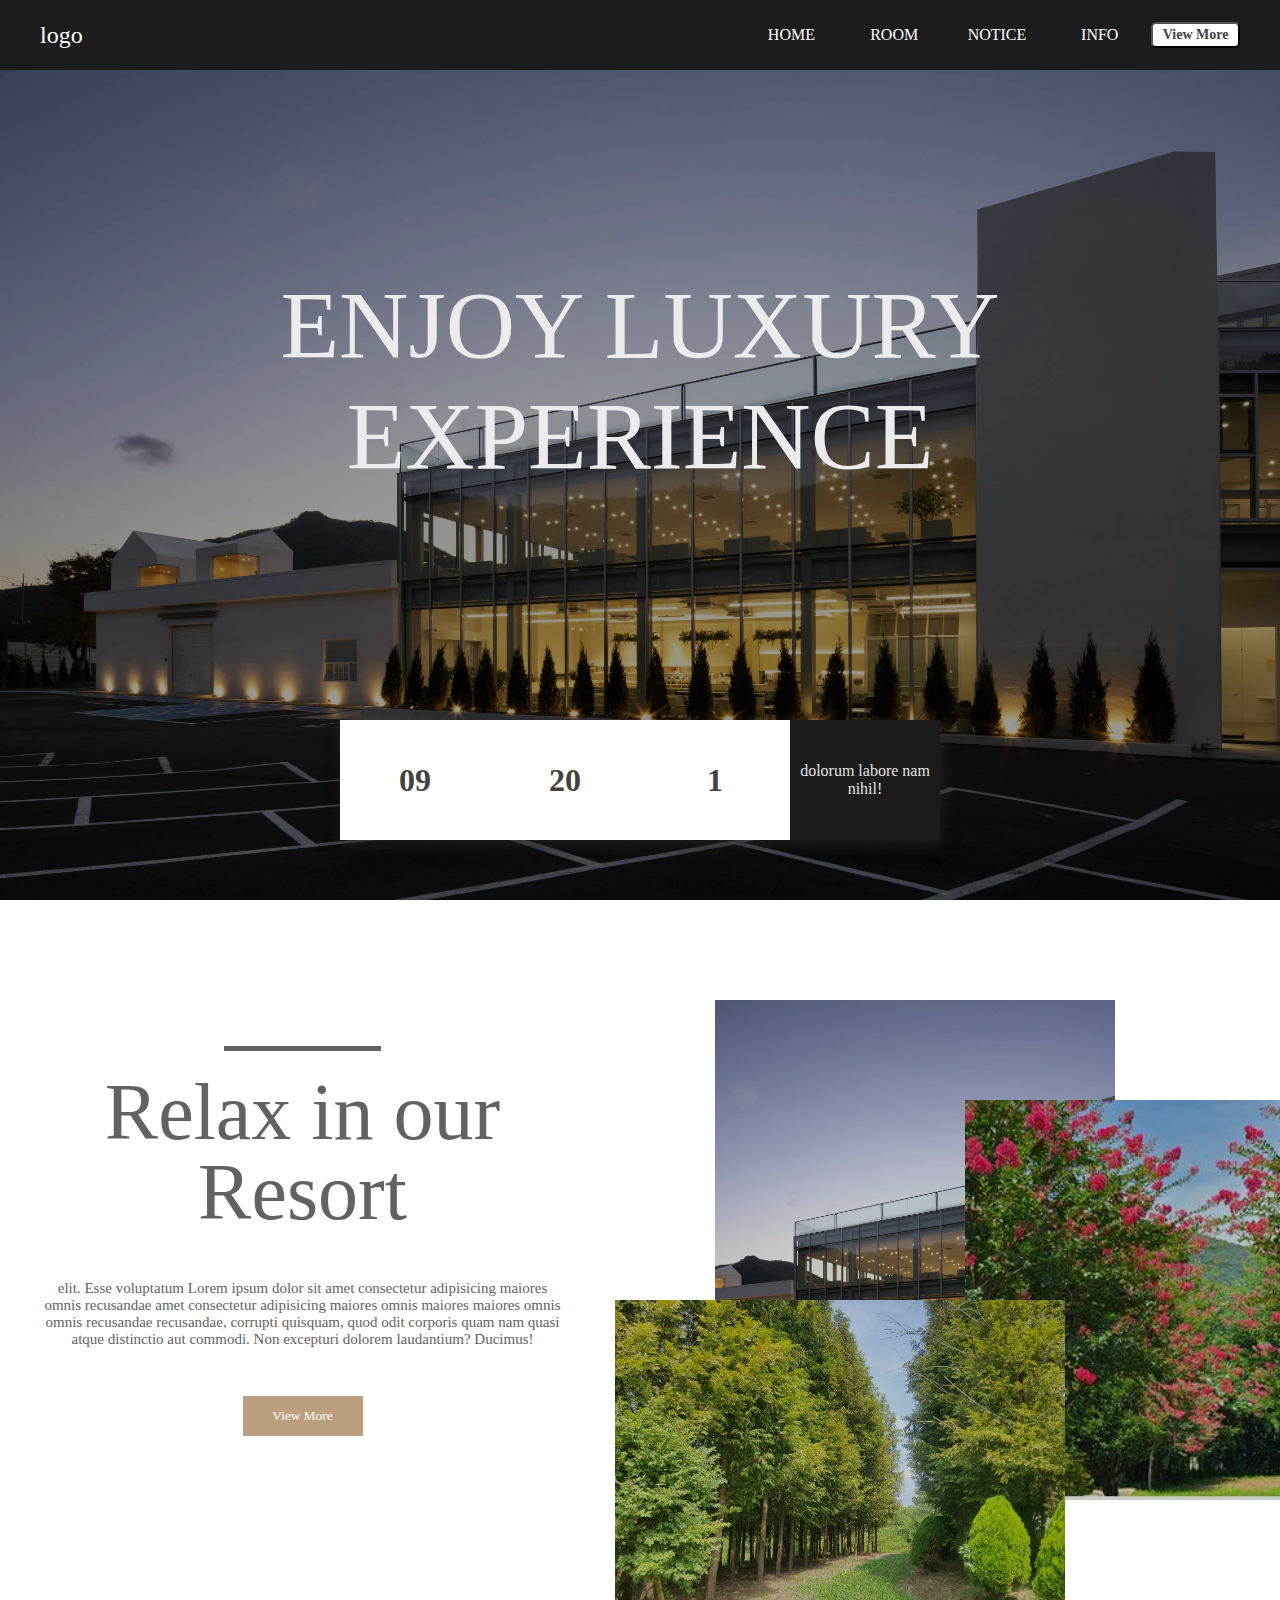
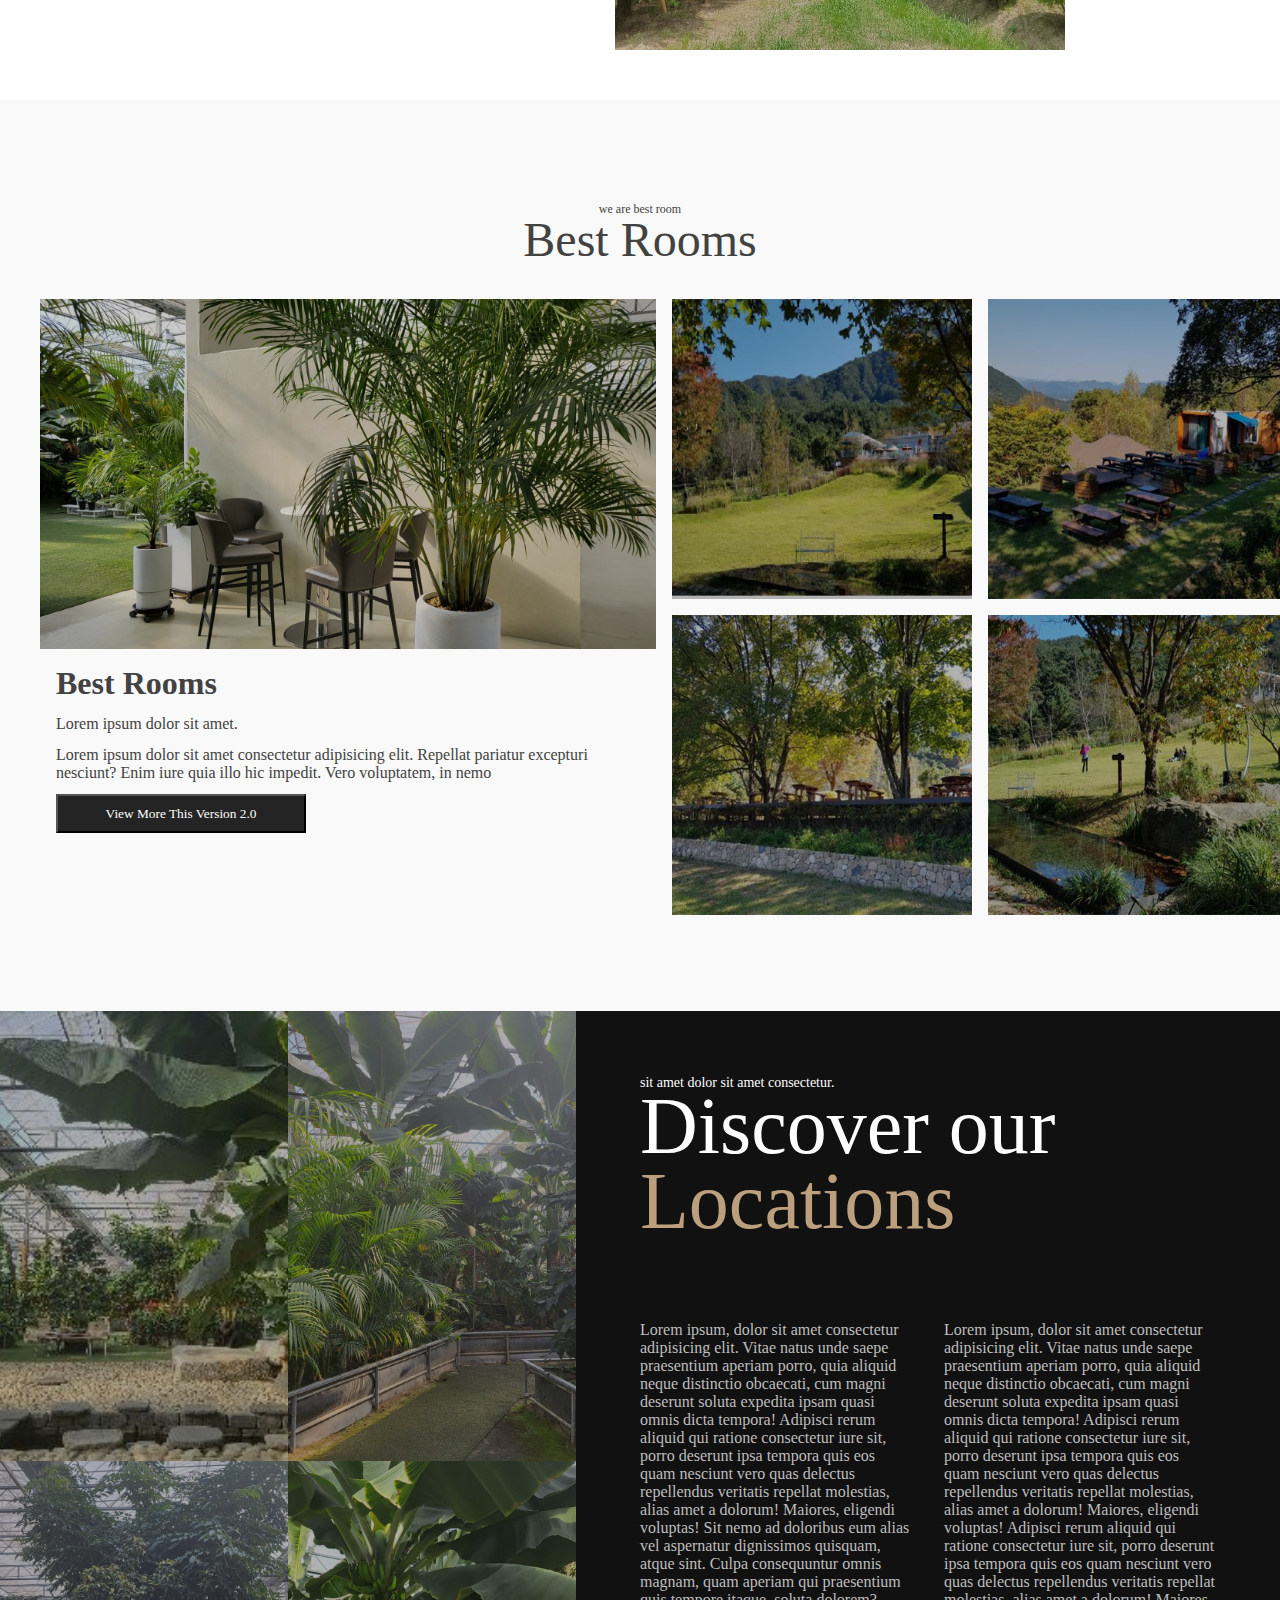
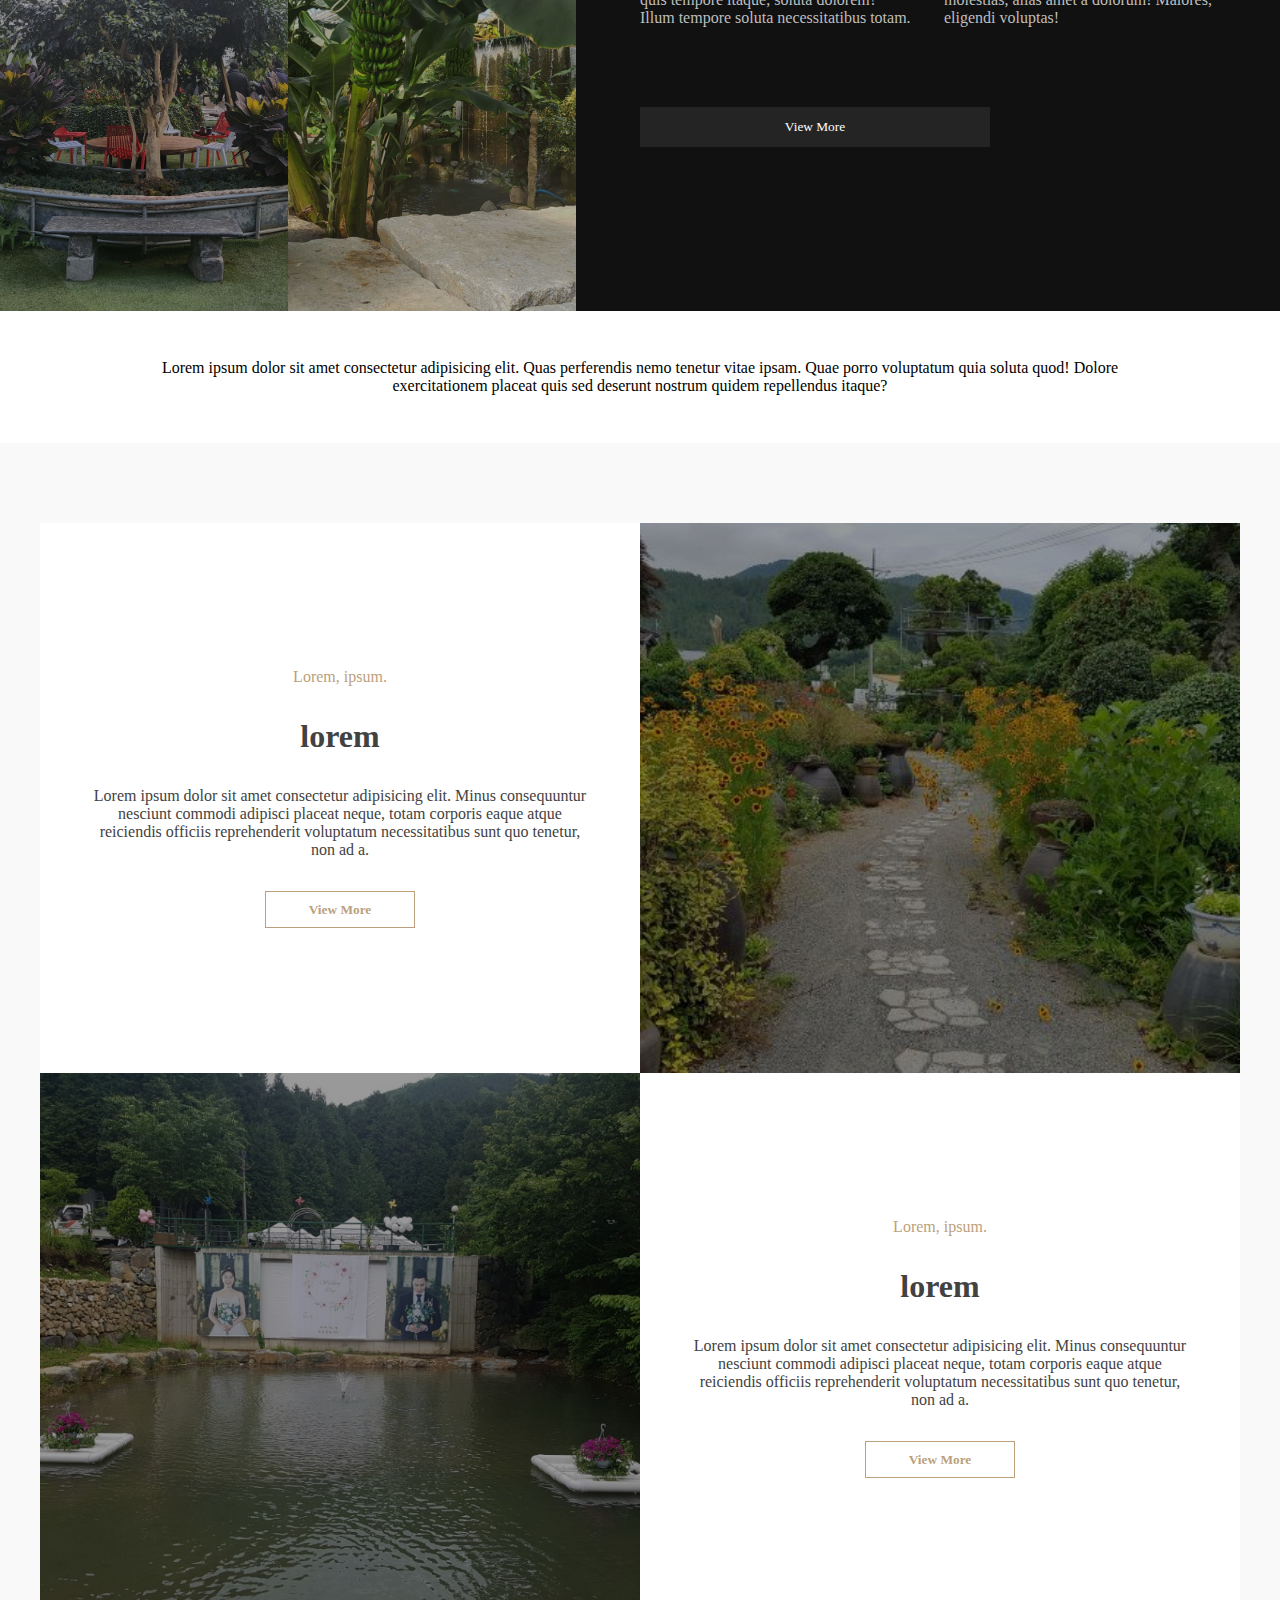
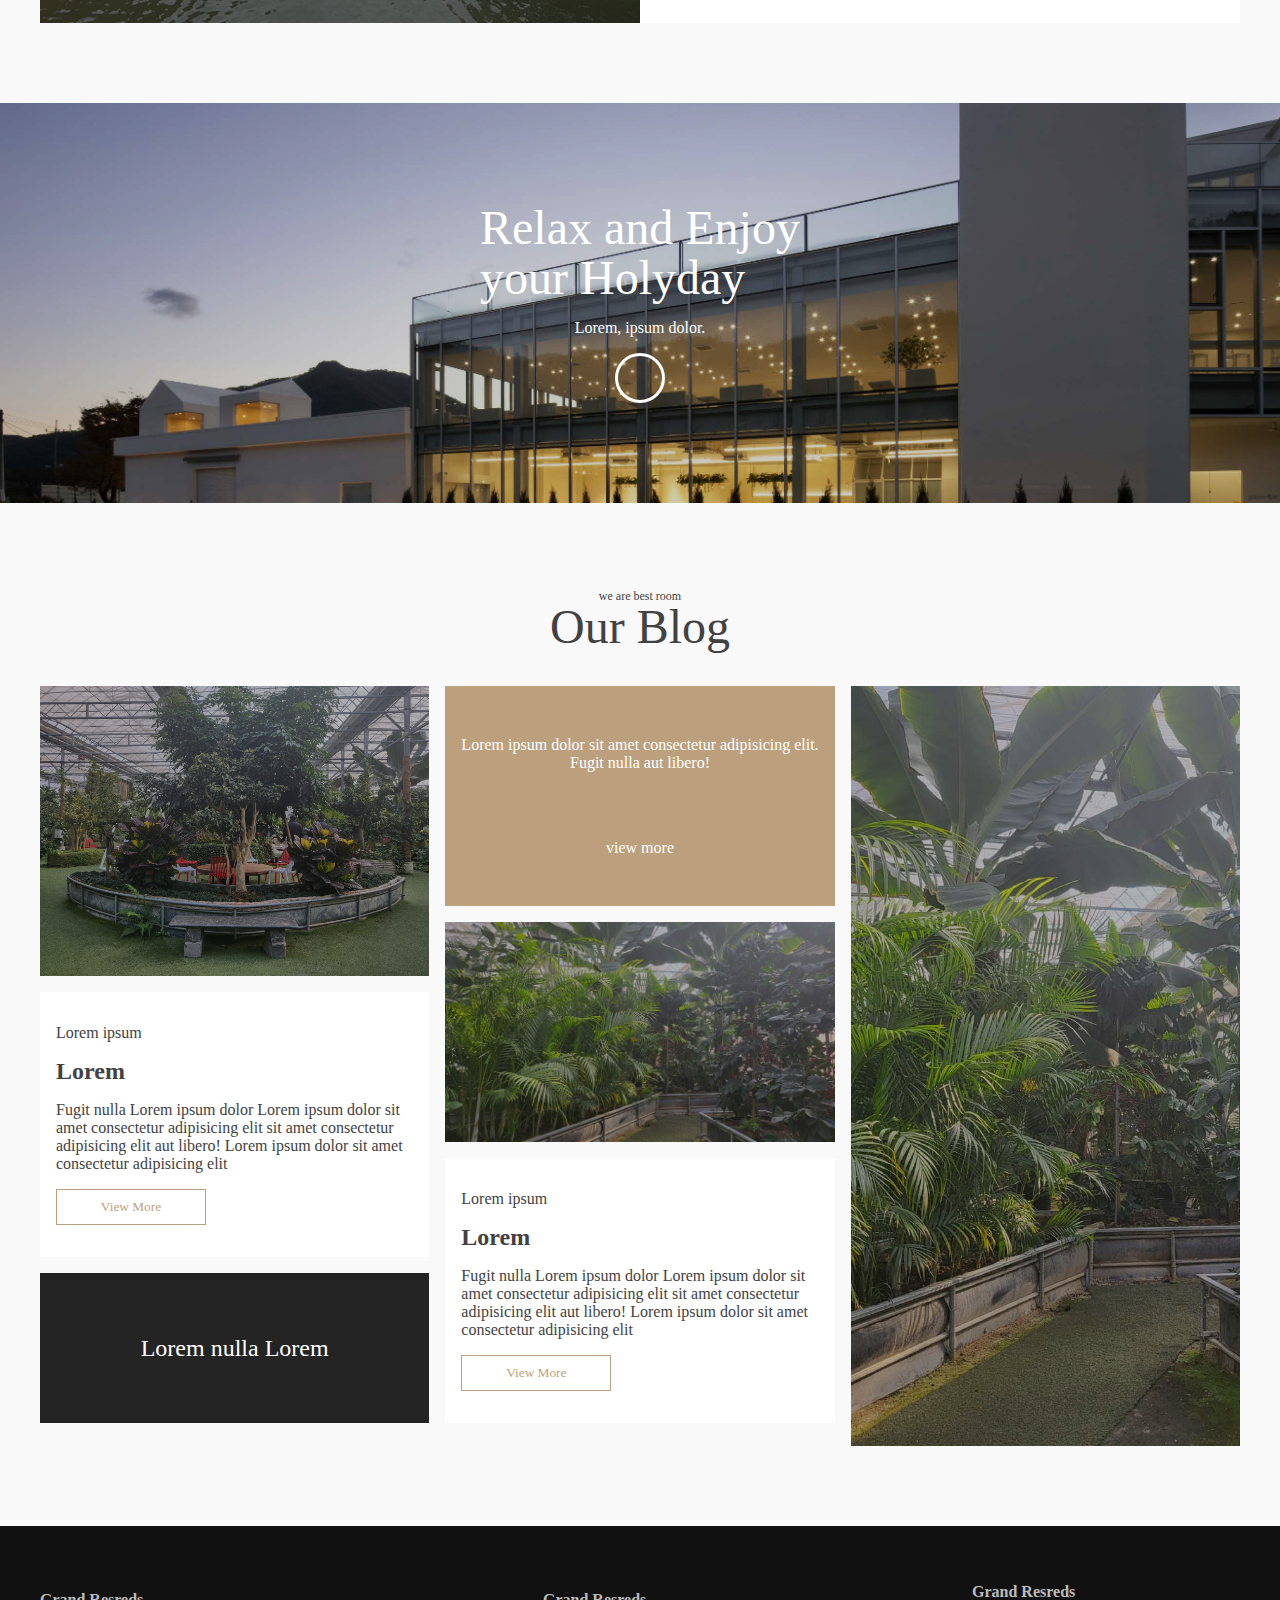
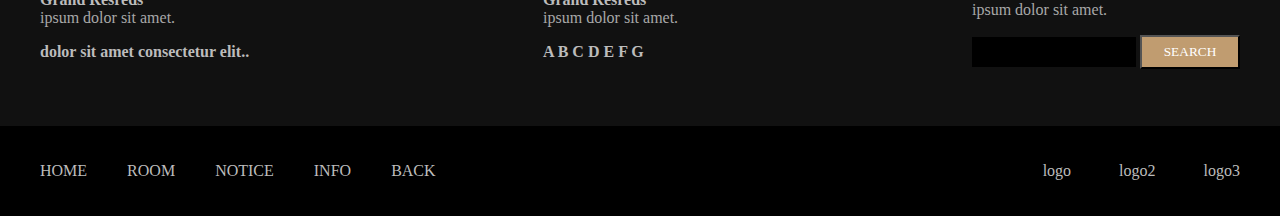
==== commit 333abb8f: "main end" ====
--- a/index.html
+++ b/index.html
@@ -133,45 +133,78 @@
         <section id="blog">
             <div class="container">
                 <div class="title">
-                    <p>Lorem.</p>
                     <h2>Our Blog</h2>
                 </div>
                 <div class="blog_grid">
-                    <div class="img_box"><img src="./민간정원/통영동백커피식물원3.jpg" alt="통영동백커피식물원3"></div>
-                    <div class="text_box">Lorem ipsum dolor sit amet consectetur adipisicing elit. Fugit nulla aut libero!</div>
-                    <div class="img_box"><img src="./민간정원/통영동백커피식물원2.jpg" alt="통영동백커피식물원3"></div>
-                    <div class="text_btn_box">
-                        <p>Lorem ipsum</p>
-                        <h2>Lorem</h2>
-                        <p>Lorem ipsum dolor sit amet consectetur adipisicing elit. Fugit nulla aut libero!</p>
-                        <button>View More</button>
-                    </div>
-                    <div class="img_box"><img src="./민간정원/통영동백커피식물원2.jpg" alt="통영동백커피식물원3"></div>
-                    <div class="text_box"><h2>Lorem.</h2></div>
-                    <div class="text_btn_box">
-                        <p>Lorem ipsum</p>
-                        <h2>Lorem</h2>
-                        <p>Lorem ipsum dolor sit amet consectetur adipisicing elit. Fugit nulla aut libero!</p>
-                        <button>View More</button>
+                    <div class="line1 item">
+                        <div class="img_box"><img src="./민간정원/통영동백커피식물원3.jpg" alt="통영동백커피식물원3"></div>
+                        <div class="text_btn_box">
+                            <p>Lorem ipsum</p>
+                            <h2>Lorem</h2>
+                            <p>Fugit nulla Lorem ipsum dolor Lorem ipsum dolor sit amet consectetur adipisicing elit sit amet consectetur adipisicing elit aut libero! Lorem ipsum dolor sit amet consectetur adipisicing elit</p>
+                            <button>View More</button>
+                        </div>
+                        <div class="text_box"><h2>Lorem nulla Lorem </h2></div>
+                    </div>
+                    <div class="line2 item">
+                        <div class="text_box">
+                            <span>Lorem ipsum dolor sit amet consectetur adipisicing elit. Fugit nulla aut libero!</span>
+                            <span>view more</span>
+                        </div>
+                        <div class="img_box"><img src="./민간정원/통영동백커피식물원2.jpg" alt="통영동백커피식물원3"></div>
+                        <div class="text_btn_box">
+                            <p>Lorem ipsum</p>
+                            <h2>Lorem</h2>
+                            <p>Fugit nulla Lorem ipsum dolor Lorem ipsum dolor sit amet consectetur adipisicing elit sit amet consectetur adipisicing elit aut libero! Lorem ipsum dolor sit amet consectetur adipisicing elit</p>
+                            <button>View More</button>
+                        </div>
+                    </div>
+                    <div class="line3 item">
+                        <div class="img_box"><img src="./민간정원/통영동백커피식물원2.jpg" alt="통영동백커피식물원3"></div>
+                        
                     </div>
                 </div>
             </div>
         </section>
     </main>
     <footer>
-        <div class="container">
-            <div class="t_footer">
-                <div class="item"></div>
-                <div class="item"></div>
-                <div class="item"></div>
-            </div>
-            <div class="b_footer">
+        <div class="t_footer">
+            <div class="container">
+                <div class="item">
+                    <div class="t_">
+                        <h4>Grand Resreds</h4>
+                        <p> ipsum dolor sit amet.</p>
+                    </div>
+                    <h4>dolor sit amet consectetur elit..</h4>
+                </div>
+                <div class="item">
+                    <div class="t_">
+                        <h4>Grand Resreds</h4>
+                        <p> ipsum dolor sit amet.</p>
+                    </div>
+                    <h4>A B C D E F G</h4>
+                </div>
+                <div class="item">
+                    <div class="t_">
+                        <h4>Grand Resreds</h4>
+                        <p> ipsum dolor sit amet.</p>
+                    </div>
+                    <div class="input_item">
+                        <input type="text">
+                        <button>SEARCH</button>
+
+                    </div>
+                </div>
+            </div>
+        </div>
+        <div class="b_footer">
+            <div class="container">
                 <div class="menu">
-                    <a href="#"></a>
-                    <a href="#"></a>
-                    <a href="#"></a>
-                    <a href="#"></a>
-                    <a href="#"></a>
+                    <a href="#">HOME</a>
+                    <a href="#">ROOM</a>
+                    <a href="#">NOTICE</a>
+                    <a href="#">INFO</a>
+                    <a href="#">BACK</a>
                 </div>
                 <div class="r_item">
                     <div class="logo">logo</div>
--- a/css/common.css
+++ b/css/common.css
@@ -16,7 +16,7 @@
 .grid{display: grid;}
 .none{display: none;}
 
-.container{width: 1340px; margin: 0 auto;}
+.container{width: 1200px; margin: 0 auto;}
 
 .title{color: #90908e; text-align: center;}
 .title h2{margin-top: 1rem; font-size: 2rem;}
--- a/css/index.css
+++ b/css/index.css
@@ -1,6 +1,6 @@
 header{position: fixed; top: 0px; left: 0; width: 100%; height: 70px; background-color: #1c1c1c;  z-index: 100;}
 .title{padding-bottom: 2rem; color: #626262; }
-.title h2{ font-size: 2.5rem; color: #343434; position: relative;}
+.title h2{ font-size: 3rem; color: #424242; position: relative;}
 .title h2::after{content: 'we are best room '; width: 100%;  position: absolute; top: -10px; left: 0; font-size: 12px; text-align: center;}
 
 /* 헤더 영역 */
@@ -69,4 +69,29 @@
 #backImg .img_box .text_box{position: absolute; width: 100%; height: 100%; top: 0; left: 0; display: flex; flex-direction: column; justify-content: center; align-items: center; gap: 1rem; z-index: 1; color: #fff;} 
 #backImg .img_box .text_box .bigText{line-height: 50px; color: #fff; font-size: 3rem; }
 #backImg .img_box .text_box .cial{width: 50px; height: 50px; border: 3px solid #fff; border-radius: 50%;}
+/* 블로그 영역 */
+#blog{padding: 5rem 0rem; background-color: #f9f9f9;}
+#blog .blog_grid{display: grid; gap: 1rem; grid-template-columns: repeat(3, 1fr); }
+#blog .blog_grid .item{display: flex; flex-direction: column; gap: 1rem;}
+#blog .blog_grid .item img{filter: brightness(.7);}
+#blog .blog_grid .text_btn_box{padding: 2rem 1rem; display: flex; flex-direction: column; gap: 1rem; background-color: #fff; color: #424242;}
+#blog .blog_grid .text_btn_box button{width: 150px; line-height: 34px; border: 1px solid #bc9f7c; background-color: #fff; color: #bc9f7c;}
+#blog .blog_grid .text_btn_box h2{font-weight: 700;}
+#blog .blog_grid .line1 .img_box{height: 290px; }
+#blog .blog_grid .line1 .text_box{height: 150px; background: #242424; color: #fff; text-align: center; font-weight: 700; display: flex; justify-content: center; align-items: center;}
+#blog .blog_grid .line2 .text_box{height: 220px; padding: 1rem; display: flex; flex-direction: column; align-items: center; justify-content: space-around; background-color: #bc9f7c; text-align: center;  color: #fff;}
+#blog .blog_grid .line2 .img_box{height: 220px;}
+#blog .blog_grid .line3 .img_box{height: 760px;}
+/* 푸터 영역 */
+footer .t_footer{height: 200px; background-color: #111;}
+footer .t_footer .container{height: 100%; display: flex; align-items: center; justify-content: space-between;}
+footer .t_footer .item{display: flex; flex-direction: column; gap: 1rem;}
+footer .t_footer .item h4{ color: #bcbcbc; font-weight: 700;}
+footer .t_footer .item p{ color: #a8a8a8;}
+footer .t_footer .item .input_item input{background-color: #000; border: unset; line-height: 30px;}
+footer .t_footer .item .input_item button{width: 100px; line-height: 30px; background-color: #c09c70; color: #fff;}
 
+footer .b_footer{height: 90px; background-color: #000;}
+footer .b_footer .container{height: 100%; display: flex; justify-content: space-between; background-color: #000;}
+footer .b_footer .menu{height: 100%; display: flex; gap: 2.5rem; align-items: center; color: #bcbcbc;}
+footer .b_footer .r_item{height: 100%; display: flex; gap: 3rem; align-items: center; color: #bcbcbc;}